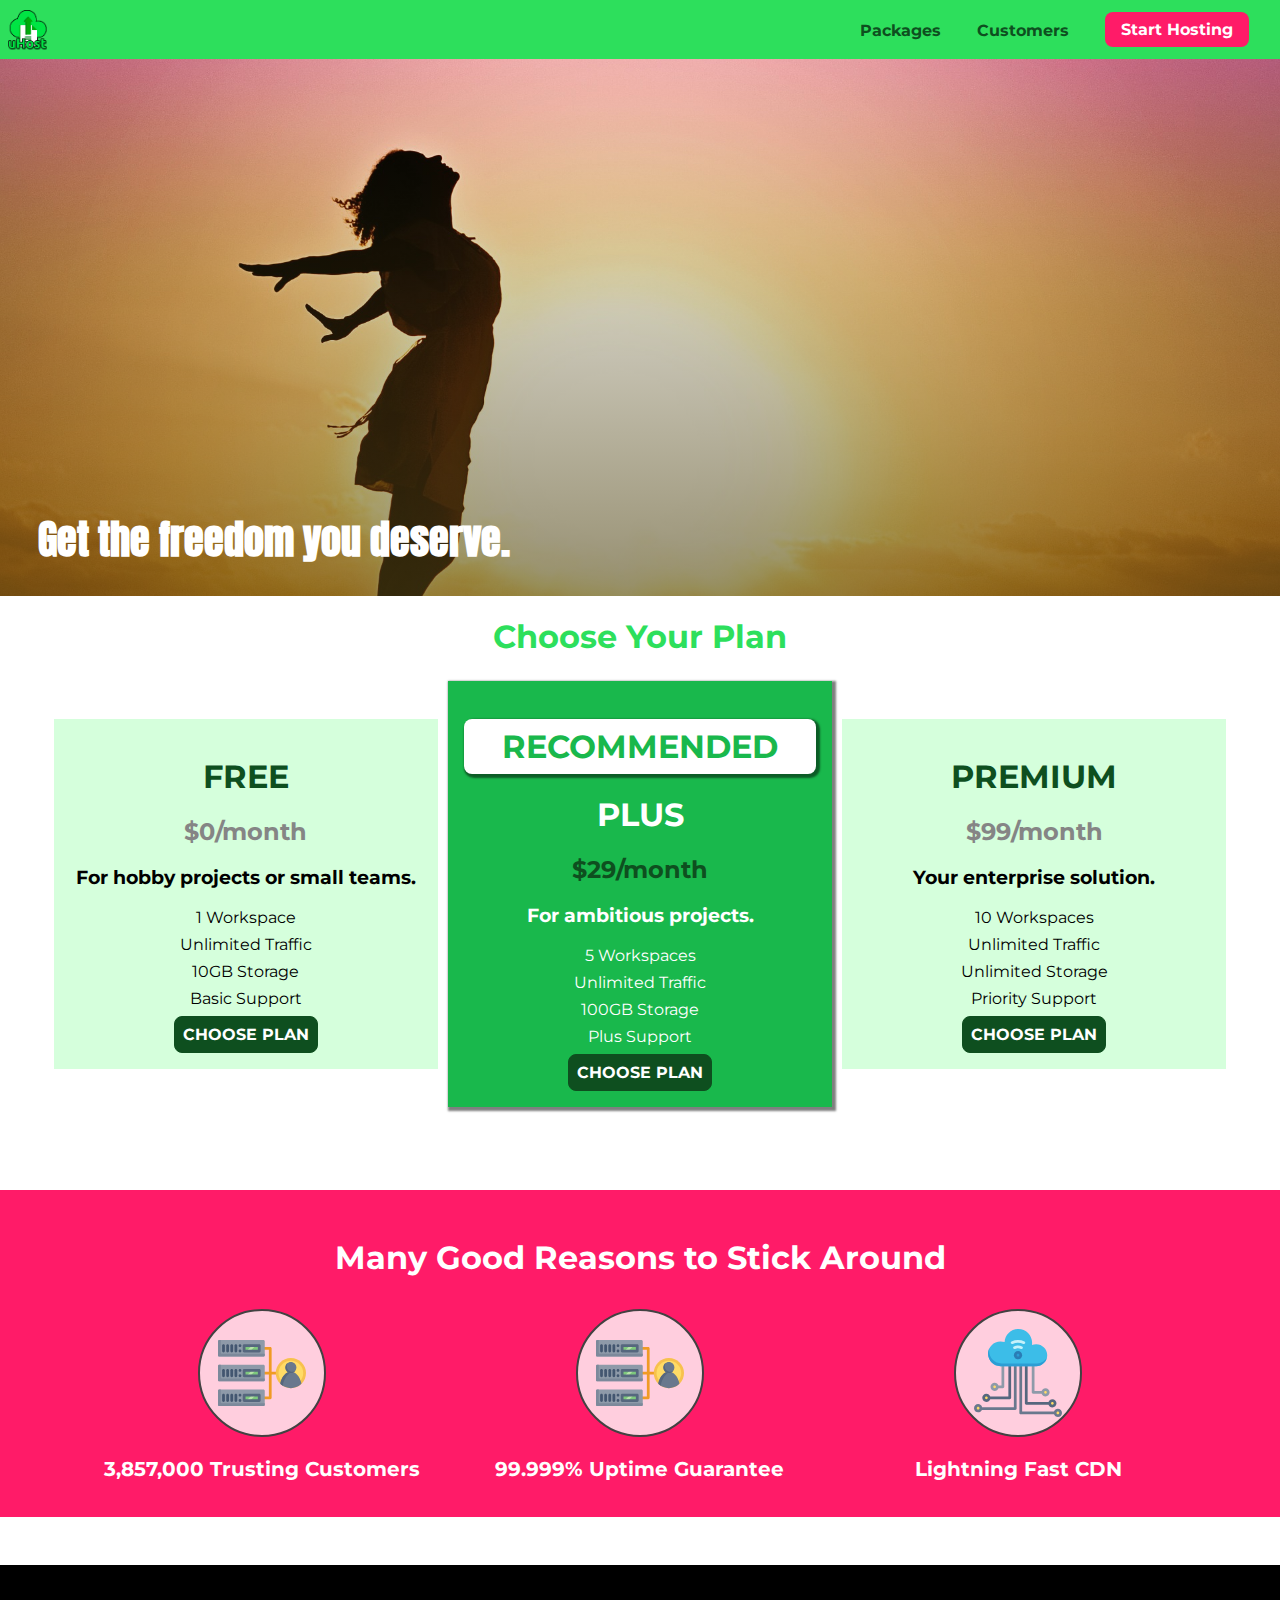
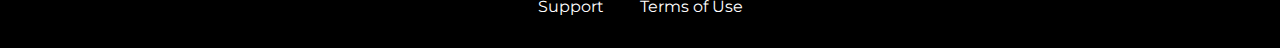
==== index.html @ 3a393950 "uHost reponsive site first commit" ====
<!DOCTYPE html>
<html lang="en">
<head>
    <meta charset="UTF-8">
    <meta http-equiv="X-UA-Compatible" content="ie=edge">
    <!--with out adding this meta tag we are not able to implement mobile design-->
    <!--we can also use maximum-scale=value and minimum-scale=value to restrict the zoom in and zoom out behavior of our device-->
    <meta name="viewport" content="width=device-width, initial-scale=1.0">
    <title>uHost</title>
    <link rel="shortcut icon" href="images/favicon.png">
    <link href="https://fonts.googleapis.com/css?family=Anton" rel="stylesheet">
    <link href="https://fonts.googleapis.com/css?family=Montserrat:400,700" rel="stylesheet">
    <link rel="stylesheet" href="shared.css">
    <link rel="stylesheet" href="main.css">
</head>
<body>
   <div class="backdrop"></div>
   <div class="modal">
      <h1 class="modal__title">Do you want to continue?</h1>
      <div class="modal__actions">
          <a href="start-hosting/index.html" class="modal__action">Yes!</a>
          <button class="modal__action modal__action--negative" type="button">No!</button>
      </div>
  </div> 
    <header class="main-header">
        <div>
            <button class="toggle-button">
               <span class="toggle-button__bar"></span>
               <span class="toggle-button__bar"></span>
               <span class="toggle-button__bar"></span>
            </button>
            <a href="index.html" class="main-header__brand">
                <img src="images/uhost-icon.png" alt="uHost hosting company logo">
            </a>
        </div>
        <nav class="main-nav">
            <ul class="main-nav__items">
               <li class="main-nav__item">
                  <a href="packages/index.html">Packages</a>
               </li>
               <li class="main-nav__item">
                  <a href="customers/index.html">Customers</a>
               </li>
               <li class="main-nav__item main-nav__item--cta">
                  <a href="start-hosting/index.html">Start Hosting</a>
               </li>
            </ul>
        </nav>
    </header>
    <nav class="mobile-nav">
         <ul class="mobile-nav__items">
            <li class="mobile-nav__item">
               <a href="packages/index.html">Packages</a>
            </li>
            <li class="mobile-nav__item">
               <a href="customers/index.html">Customers</a>
            </li>
            <li class="mobile-nav__item mobile-nav__item--cta">
               <a href="start-hosting/index.html">Start Hosting</a>
            </li>
         </ul>
   </nav>
    <main>
        <section id="product-overview">
            <h1>Get the freedom you deserve.</h1>
        </section>
        <section id="plans">
            <h1 class="section-title">Choose Your Plan</h1>
            <div class="plan__list">
                <article class="plan">
                    <h1 class="plan__title">FREE</h1>
                    <h2 class="plan__price">$0/month</h2>
                    <h3>For hobby projects or small teams.</h3>
                    <ul class="plan__features">
                        <li class="plan__feature">1 Workspace</li>
                        <li class="plan__feature">Unlimited Traffic</li>
                        <li class="plan__feature">10GB Storage</li>
                        <li class="plan__feature">Basic Support</li>
                    </ul>
                    <div>
                        <button class="button">CHOOSE PLAN</button>
                    </div>
                </article>
                <article class="plan plan--highlighted">
                    <h1 class="plan__annotation">RECOMMENDED</h1>
                    <h1 class="plan__title">PLUS</h1>
                    <h2 class="plan__price">$29/month</h2>
                    <h3>For ambitious projects.</h3>
                    <ul class="plan__features">
                        <li class="plan__feature">5 Workspaces</li>
                        <li class="plan__feature">Unlimited Traffic</li>
                        <li class="plan__feature">100GB Storage</li>
                        <li class="plan__feature">Plus Support</li>
                    </ul>
                    <div>
                        <button class="button">CHOOSE PLAN</button>
                    </div>
                </article>
                <article class="plan">
                    <h1 class="plan__title">PREMIUM</h1>
                    <h2 class="plan__price">$99/month</h2>
                    <h3>Your enterprise solution.</h3>
                    <ul class="plan__features">
                        <li class="plan__feature">10 Workspaces</li>
                        <li class="plan__feature">Unlimited Traffic</li>
                        <li class="plan__feature">Unlimited Storage</li>
                        <li class="plan__feature">Priority Support</li>
                    </ul>
                    <div>
                        <button class="button">CHOOSE PLAN</button>
                    </div>
                </article>
            </div>
        </section>
        <section id="key-features">
            <h1 class="section-title">Many Good Reasons to Stick Around</h1>
            <ul class="key-feature__list">
                <li class="key-feature">
                    <div class="key-feature__image">
                        <svg viewBox="0 0 512 512">
                            <path style="fill:#F09B24;" d="M344,248h-32V112c0-4.418-3.582-8-8-8h-40c-4.418,0-8,3.582-8,8s3.582,8,8,8h32v128h-32  c-4.418,0-8,3.582-8,8s3.582,8,8,8h32v128h-32c-4.418,0-8,3.582-8,8s3.582,8,8,8h40c4.418,0,8-3.582,8-8V264h32c4.418,0,8-3.582,8-8  S348.418,248,344,248z"/>
                            <path style="fill:#8E9AA9;" d="M264,64H8c-4.418,0-8,3.582-8,8v80c0,4.418,3.582,8,8,8h256c4.418,0,8-3.582,8-8V72  C272,67.582,268.418,64,264,64z"/>
                            <path style="fill:#7C899B;" d="M24,144c-4.418,0-8-3.582-8-8V64H8c-4.418,0-8,3.582-8,8v80c0,4.418,3.582,8,8,8h256  c4.418,0,8-3.582,8-8v-8H24z"/>
                            <rect x="152" y="96" style="fill:#B8E3A8;" width="88" height="32" />
                            <g>
                                <polygon style="fill:#7EC97D;" points="152,96 152,128 166,128 198,96  " />
                                <polygon style="fill:#7EC97D;" points="220,96 188,128 240,128 240,96  " />
                            </g>
                            <path style="fill:#56677E;" d="M240,136h-88c-4.418,0-8-3.582-8-8V96c0-4.418,3.582-8,8-8h88c4.418,0,8,3.582,8,8v32  C248,132.418,244.418,136,240,136z M160,120h72v-16h-72V120z"/>
                            <g>
                                <path style="fill:#435670;" d="M32,136c-4.418,0-8-3.582-8-8V96c0-4.418,3.582-8,8-8s8,3.582,8,8v32C40,132.418,36.418,136,32,136z"/>
                                <path style="fill:#435670;" d="M56,136c-4.418,0-8-3.582-8-8V96c0-4.418,3.582-8,8-8s8,3.582,8,8v32C64,132.418,60.418,136,56,136z"/>
                                <path style="fill:#435670;" d="M80,136c-4.418,0-8-3.582-8-8V96c0-4.418,3.582-8,8-8s8,3.582,8,8v32C88,132.418,84.418,136,80,136z"/>
                                <path style="fill:#435670;" d="M104,136c-4.418,0-8-3.582-8-8V96c0-4.418,3.582-8,8-8s8,3.582,8,8v32   C112,132.418,108.418,136,104,136z"/>
                                <path style="fill:#435670;" d="M128,105c-4.418,0-8-3.582-8-8v-1c0-4.418,3.582-8,8-8s8,3.582,8,8v1   C136,101.418,132.418,105,128,105z"/>
                                <path style="fill:#435670;" d="M128,136c-4.418,0-8-3.582-8-8v-1c0-4.418,3.582-8,8-8s8,3.582,8,8v1   C136,132.418,132.418,136,128,136z"/>
                            </g>
                            <path style="fill:#8E9AA9;" d="M264,208H8c-4.418,0-8,3.582-8,8v80c0,4.418,3.582,8,8,8h256c4.418,0,8-3.582,8-8v-80  C272,211.582,268.418,208,264,208z"/>
                            <path style="fill:#7C899B;" d="M24,288c-4.418,0-8-3.582-8-8v-72H8c-4.418,0-8,3.582-8,8v80c0,4.418,3.582,8,8,8h256  c4.418,0,8-3.582,8-8v-8H24z"/>
                            <rect x="152" y="240" style="fill:#B8E3A8;" width="88" height="32" />
                            <g>
                                <polygon style="fill:#7EC97D;" points="152,240 152,272 166,272 198,240  " />
                                <polygon style="fill:#7EC97D;" points="220,240 188,272 240,272 240,240  " />
                            </g>
                            <path style="fill:#56677E;" d="M240,280h-88c-4.418,0-8-3.582-8-8v-32c0-4.418,3.582-8,8-8h88c4.418,0,8,3.582,8,8v32  C248,276.418,244.418,280,240,280z M160,264h72v-16h-72V264z"/>
                            <g>
                                <path style="fill:#435670;" d="M32,280c-4.418,0-8-3.582-8-8v-32c0-4.418,3.582-8,8-8s8,3.582,8,8v32C40,276.418,36.418,280,32,280z"/>
                                <path style="fill:#435670;" d="M56,280c-4.418,0-8-3.582-8-8v-32c0-4.418,3.582-8,8-8s8,3.582,8,8v32C64,276.418,60.418,280,56,280z"/>
                                <path style="fill:#435670;" d="M80,280c-4.418,0-8-3.582-8-8v-32c0-4.418,3.582-8,8-8s8,3.582,8,8v32C88,276.418,84.418,280,80,280z"/>
                                <path style="fill:#435670;" d="M104,280c-4.418,0-8-3.582-8-8v-32c0-4.418,3.582-8,8-8s8,3.582,8,8v32   C112,276.418,108.418,280,104,280z"/>
                                <path style="fill:#435670;" d="M128,249c-4.418,0-8-3.582-8-8v-1c0-4.418,3.582-8,8-8s8,3.582,8,8v1   C136,245.418,132.418,249,128,249z"/>
                                <path style="fill:#435670;" d="M128,280c-4.418,0-8-3.582-8-8v-1c0-4.418,3.582-8,8-8s8,3.582,8,8v1   C136,276.418,132.418,280,128,280z"/>
                            </g>
                            <path style="fill:#8E9AA9;" d="M264,352H8c-4.418,0-8,3.582-8,8v80c0,4.418,3.582,8,8,8h256c4.418,0,8-3.582,8-8v-80  C272,355.582,268.418,352,264,352z"/>
                            <path style="fill:#7C899B;" d="M24,432c-4.418,0-8-3.582-8-8v-72H8c-4.418,0-8,3.582-8,8v80c0,4.418,3.582,8,8,8h256  c4.418,0,8-3.582,8-8v-8H24z"/>
                            <rect x="152" y="384" style="fill:#B8E3A8;" width="88" height="32" />
                            <g>
                                <polygon style="fill:#7EC97D;" points="152,384 152,416 166,416 198,384  " />
                                <polygon style="fill:#7EC97D;" points="220,384 188,416 240,416 240,384  " />
                            </g>
                            <path style="fill:#56677E;" d="M240,424h-88c-4.418,0-8-3.582-8-8v-32c0-4.418,3.582-8,8-8h88c4.418,0,8,3.582,8,8v32  C248,420.418,244.418,424,240,424z M160,408h72v-16h-72V408z"/>
                            <g>
                                <path style="fill:#435670;" d="M32,424c-4.418,0-8-3.582-8-8v-32c0-4.418,3.582-8,8-8s8,3.582,8,8v32C40,420.418,36.418,424,32,424z"/>
                                <path style="fill:#435670;" d="M56,424c-4.418,0-8-3.582-8-8v-32c0-4.418,3.582-8,8-8s8,3.582,8,8v32C64,420.418,60.418,424,56,424z"/>
                                <path style="fill:#435670;" d="M80,424c-4.418,0-8-3.582-8-8v-32c0-4.418,3.582-8,8-8s8,3.582,8,8v32C88,420.418,84.418,424,80,424z"/>
                                <path style="fill:#435670;" d="M104,424c-4.418,0-8-3.582-8-8v-32c0-4.418,3.582-8,8-8s8,3.582,8,8v32   C112,420.418,108.418,424,104,424z"/>
                                <path style="fill:#435670;" d="M128,393c-4.418,0-8-3.582-8-8v-1c0-4.418,3.582-8,8-8s8,3.582,8,8v1   C136,389.418,132.418,393,128,393z"/>
                                <path style="fill:#435670;" d="M128,424c-4.418,0-8-3.582-8-8v-1c0-4.418,3.582-8,8-8s8,3.582,8,8v1   C136,420.418,132.418,424,128,424z"/>
                            </g>
                            <path style="fill:#F7C14D;" d="M424,168c-48.523,0-88,39.477-88,88s39.477,88,88,88s88-39.477,88-88S472.523,168,424,168z"/>
                            <path style="fill:#FFDB66;" d="M424,184c-39.701,0-72,32.299-72,72s32.299,72,72,72s72-32.299,72-72S463.701,184,424,184z"/>
                            <path style="fill:#69788D;" d="M484.893,314.16C476.393,274.588,451.922,248,424,248s-52.393,26.588-60.893,66.16  c-0.605,2.82,0.354,5.749,2.511,7.664C381.731,336.124,402.465,344,424,344s42.269-7.876,58.381-22.176  C484.539,319.909,485.498,316.98,484.893,314.16z"/>
                            <path style="fill:#56677E;" d="M434.053,249.171C430.768,248.403,427.411,248,424,248c-27.922,0-52.393,26.588-60.893,66.16  c-0.605,2.82,0.354,5.749,2.511,7.664c3.383,3.002,6.979,5.703,10.734,8.125C384.904,286.243,407.373,255.378,434.053,249.171z"/>
                            <path style="fill:#69788D;" d="M424,192c-17.645,0-32,14.355-32,32s14.355,32,32,32s32-14.355,32-32S441.645,192,424,192z"/>
                            <path style="fill:#56677E;" d="M432,248c-17.645,0-32-14.355-32-32c0-6.783,2.128-13.076,5.742-18.258  C397.444,203.53,392,213.138,392,224c0,17.645,14.355,32,32,32c10.862,0,20.471-5.444,26.258-13.742  C445.076,245.872,438.783,248,432,248z"/>
                        </svg>
                    </div>
                    <p class="key-feature__description">3,857,000 Trusting Customers</p>
                </li>
                <li class="key-feature">
                    <div class="key-feature__image">
                        <svg viewBox="0 0 512 512">
                            <path style="fill:#F09B24;" d="M344,248h-32V112c0-4.418-3.582-8-8-8h-40c-4.418,0-8,3.582-8,8s3.582,8,8,8h32v128h-32  c-4.418,0-8,3.582-8,8s3.582,8,8,8h32v128h-32c-4.418,0-8,3.582-8,8s3.582,8,8,8h40c4.418,0,8-3.582,8-8V264h32c4.418,0,8-3.582,8-8  S348.418,248,344,248z"/>
                            <path style="fill:#8E9AA9;" d="M264,64H8c-4.418,0-8,3.582-8,8v80c0,4.418,3.582,8,8,8h256c4.418,0,8-3.582,8-8V72  C272,67.582,268.418,64,264,64z"/>
                            <path style="fill:#7C899B;" d="M24,144c-4.418,0-8-3.582-8-8V64H8c-4.418,0-8,3.582-8,8v80c0,4.418,3.582,8,8,8h256  c4.418,0,8-3.582,8-8v-8H24z"/>
                            <rect x="152" y="96" style="fill:#B8E3A8;" width="88" height="32"/>
                            <g>
                              <polygon style="fill:#7EC97D;" points="152,96 152,128 166,128 198,96"/>
                              <polygon style="fill:#7EC97D;" points="220,96 188,128 240,128 240,96"/>
                            </g>
                            <path style="fill:#56677E;" d="M240,136h-88c-4.418,0-8-3.582-8-8V96c0-4.418,3.582-8,8-8h88c4.418,0,8,3.582,8,8v32  C248,132.418,244.418,136,240,136z M160,120h72v-16h-72V120z"/>
                            <g>
                                <path style="fill:#435670;" d="M32,136c-4.418,0-8-3.582-8-8V96c0-4.418,3.582-8,8-8s8,3.582,8,8v32C40,132.418,36.418,136,32,136z"/>
                                <path style="fill:#435670;" d="M56,136c-4.418,0-8-3.582-8-8V96c0-4.418,3.582-8,8-8s8,3.582,8,8v32C64,132.418,60.418,136,56,136z"/>
                                <path style="fill:#435670;" d="M80,136c-4.418,0-8-3.582-8-8V96c0-4.418,3.582-8,8-8s8,3.582,8,8v32C88,132.418,84.418,136,80,136z"/>
                                <path style="fill:#435670;" d="M104,136c-4.418,0-8-3.582-8-8V96c0-4.418,3.582-8,8-8s8,3.582,8,8v32   C112,132.418,108.418,136,104,136z"/>
                                <path style="fill:#435670;" d="M128,105c-4.418,0-8-3.582-8-8v-1c0-4.418,3.582-8,8-8s8,3.582,8,8v1   C136,101.418,132.418,105,128,105z"/>
                                <path style="fill:#435670;" d="M128,136c-4.418,0-8-3.582-8-8v-1c0-4.418,3.582-8,8-8s8,3.582,8,8v1   C136,132.418,132.418,136,128,136z"/>
                            </g>
                            <path style="fill:#8E9AA9;" d="M264,208H8c-4.418,0-8,3.582-8,8v80c0,4.418,3.582,8,8,8h256c4.418,0,8-3.582,8-8v-80  C272,211.582,268.418,208,264,208z"/>
                            <path style="fill:#7C899B;" d="M24,288c-4.418,0-8-3.582-8-8v-72H8c-4.418,0-8,3.582-8,8v80c0,4.418,3.582,8,8,8h256  c4.418,0,8-3.582,8-8v-8H24z"/>
                            <rect x="152" y="240" style="fill:#B8E3A8;" width="88" height="32" />
                            <g>
                              <polygon style="fill:#7EC97D;" points="152,240 152,272 166,272 198,240"/>
                              <polygon style="fill:#7EC97D;" points="220,240 188,272 240,272 240,240"/>
                            </g>
                            <path style="fill:#56677E;" d="M240,280h-88c-4.418,0-8-3.582-8-8v-32c0-4.418,3.582-8,8-8h88c4.418,0,8,3.582,8,8v32  C248,276.418,244.418,280,240,280z M160,264h72v-16h-72V264z"/>
                            <g>
                                <path style="fill:#435670;" d="M32,280c-4.418,0-8-3.582-8-8v-32c0-4.418,3.582-8,8-8s8,3.582,8,8v32C40,276.418,36.418,280,32,280z"/>
                                <path style="fill:#435670;" d="M56,280c-4.418,0-8-3.582-8-8v-32c0-4.418,3.582-8,8-8s8,3.582,8,8v32C64,276.418,60.418,280,56,280z"/>
                                <path style="fill:#435670;" d="M80,280c-4.418,0-8-3.582-8-8v-32c0-4.418,3.582-8,8-8s8,3.582,8,8v32C88,276.418,84.418,280,80,280z"/>
                                <path style="fill:#435670;" d="M104,280c-4.418,0-8-3.582-8-8v-32c0-4.418,3.582-8,8-8s8,3.582,8,8v32   C112,276.418,108.418,280,104,280z"/>
                                <path style="fill:#435670;" d="M128,249c-4.418,0-8-3.582-8-8v-1c0-4.418,3.582-8,8-8s8,3.582,8,8v1   C136,245.418,132.418,249,128,249z"/>
                                <path style="fill:#435670;" d="M128,280c-4.418,0-8-3.582-8-8v-1c0-4.418,3.582-8,8-8s8,3.582,8,8v1   C136,276.418,132.418,280,128,280z"/>
                            </g>
                                 <path style="fill:#8E9AA9;" d="M264,352H8c-4.418,0-8,3.582-8,8v80c0,4.418,3.582,8,8,8h256c4.418,0,8-3.582,8-8v-80  C272,355.582,268.418,352,264,352z"/>
                                 <path style="fill:#7C899B;" d="M24,432c-4.418,0-8-3.582-8-8v-72H8c-4.418,0-8,3.582-8,8v80c0,4.418,3.582,8,8,8h256  c4.418,0,8-3.582,8-8v-8H24z"/>
                                 <rect x="152" y="384" style="fill:#B8E3A8;" width="88" height="32"/>
                            <g>
                                <polygon style="fill:#7EC97D;" points="152,384 152,416 166,416 198,384  " />
                                <polygon style="fill:#7EC97D;" points="220,384 188,416 240,416 240,384  " />
                            </g>
                            <path style="fill:#56677E;" d="M240,424h-88c-4.418,0-8-3.582-8-8v-32c0-4.418,3.582-8,8-8h88c4.418,0,8,3.582,8,8v32  C248,420.418,244.418,424,240,424z M160,408h72v-16h-72V408z"/>
                            <g>
                                <path style="fill:#435670;" d="M32,424c-4.418,0-8-3.582-8-8v-32c0-4.418,3.582-8,8-8s8,3.582,8,8v32C40,420.418,36.418,424,32,424z"/>
                                <path style="fill:#435670;" d="M56,424c-4.418,0-8-3.582-8-8v-32c0-4.418,3.582-8,8-8s8,3.582,8,8v32C64,420.418,60.418,424,56,424z"/>
                                <path style="fill:#435670;" d="M80,424c-4.418,0-8-3.582-8-8v-32c0-4.418,3.582-8,8-8s8,3.582,8,8v32C88,420.418,84.418,424,80,424z"/>
                                <path style="fill:#435670;" d="M104,424c-4.418,0-8-3.582-8-8v-32c0-4.418,3.582-8,8-8s8,3.582,8,8v32   C112,420.418,108.418,424,104,424z"/>
                                <path style="fill:#435670;" d="M128,393c-4.418,0-8-3.582-8-8v-1c0-4.418,3.582-8,8-8s8,3.582,8,8v1   C136,389.418,132.418,393,128,393z"/>
                                <path style="fill:#435670;" d="M128,424c-4.418,0-8-3.582-8-8v-1c0-4.418,3.582-8,8-8s8,3.582,8,8v1   C136,420.418,132.418,424,128,424z"/>
                            </g>
                                 <path style="fill:#F7C14D;" d="M424,168c-48.523,0-88,39.477-88,88s39.477,88,88,88s88-39.477,88-88S472.523,168,424,168z" />
                                 <path style="fill:#FFDB66;" d="M424,184c-39.701,0-72,32.299-72,72s32.299,72,72,72s72-32.299,72-72S463.701,184,424,184z" />
                                 <path style="fill:#69788D;" d="M484.893,314.16C476.393,274.588,451.922,248,424,248s-52.393,26.588-60.893,66.16  c-0.605,2.82,0.354,5.749,2.511,7.664C381.731,336.124,402.465,344,424,344s42.269-7.876,58.381-22.176  C484.539,319.909,485.498,316.98,484.893,314.16z"/>
                                 <path style="fill:#56677E;" d="M434.053,249.171C430.768,248.403,427.411,248,424,248c-27.922,0-52.393,26.588-60.893,66.16  c-0.605,2.82,0.354,5.749,2.511,7.664c3.383,3.002,6.979,5.703,10.734,8.125C384.904,286.243,407.373,255.378,434.053,249.171z"/>
                                 <path style="fill:#69788D;" d="M424,192c-17.645,0-32,14.355-32,32s14.355,32,32,32s32-14.355,32-32S441.645,192,424,192z" />
                                 <path style="fill:#56677E;" d="M432,248c-17.645,0-32-14.355-32-32c0-6.783,2.128-13.076,5.742-18.258  C397.444,203.53,392,213.138,392,224c0,17.645,14.355,32,32,32c10.862,0,20.471-5.444,26.258-13.742  C445.076,245.872,438.783,248,432,248z"/>
                        </svg> 
                    </div>
                    <p class="key-feature__description">99.999% Uptime Guarantee</p>
                </li>
                <li class="key-feature">
                    <div class="key-feature__image">
                        <svg viewBox="0 0 512 512">
                            <path style="fill:#8E9AA9;" d="M168,200c-4.418,0-8,3.582-8,8v120h-17.376c-3.302-9.311-12.194-16-22.624-16  c-13.234,0-24,10.767-24,24s10.766,24,24,24c10.429,0,19.321-6.689,22.624-16H168c4.418,0,8-3.582,8-8V208  C176,203.582,172.418,200,168,200z"/>
                            <path style="fill:#FFDB66;" d="M120,328c-4.411,0-8,3.589-8,8s3.589,8,8,8s8-3.589,8-8S124.411,328,120,328z" />
                            <path style="fill:#56677E;" d="M208,200c-4.418,0-8,3.582-8,8v184H94.624C91.322,382.689,82.43,376,72,376  c-13.234,0-24,10.767-24,24s10.766,24,24,24c10.429,0,19.321-6.689,22.624-16H208c4.418,0,8-3.582,8-8V208  C216,203.582,212.418,200,208,200z"/>
                            <path style="fill:#FFDB66;" d="M72,392c-4.411,0-8,3.589-8,8s3.589,8,8,8s8-3.589,8-8S76.411,392,72,392z" />
                            <path style="fill:#69788D;" d="M240,208c-4.418,0-8,3.582-8,8v239H47.24c-2.671-10.34-12.078-18-23.24-18c-13.234,0-24,10.767-24,24  s10.766,24,24,24c9.666,0,18.009-5.747,21.809-14H240c4.418,0,8-3.582,8-8V216C248,211.582,244.418,208,240,208z"/>
                            <path style="fill:#FFDB66;" d="M24,453c-4.411,0-8,3.589-8,8s3.589,8,8,8s8-3.589,8-8S28.411,453,24,453z" />
                            <path style="fill:#69788D;" d="M488,464c-10.429,0-19.321,6.689-22.624,16H280V208c0-4.418-3.582-8-8-8s-8,3.582-8,8v280  c0,4.418,3.582,8,8,8h193.376c3.302,9.311,12.194,16,22.624,16c13.234,0,24-10.767,24-24S501.234,464,488,464z"/>
                            <path style="fill:#FFDB66;" d="M488,480c-4.411,0-8,3.589-8,8s3.589,8,8,8s8-3.589,8-8S492.411,480,488,480z" />
                            <path style="fill:#56677E;" d="M456,408c-10.429,0-19.321,6.689-22.624,16H312V208c0-4.418-3.582-8-8-8s-8,3.582-8,8v224  c0,4.418,3.582,8,8,8h129.376c3.302,9.311,12.194,16,22.624,16c13.234,0,24-10.767,24-24S469.234,408,456,408z"/>
                            <path style="fill:#FFDB66;" d="M456,424c-4.411,0-8,3.589-8,8s3.589,8,8,8s8-3.589,8-8S460.411,424,456,424z" />
                            <path style="fill:#8E9AA9;" d="M416,344c-10.429,0-19.321,6.689-22.624,16H352V208c0-4.418-3.582-8-8-8s-8,3.582-8,8v160  c0,4.418,3.582,8,8,8h49.376c3.302,9.311,12.194,16,22.624,16c13.234,0,24-10.767,24-24S429.234,344,416,344z"/>
                            <path style="fill:#FFDB66;" d="M416,360c-4.411,0-8,3.589-8,8s3.589,8,8,8s8-3.589,8-8S420.411,360,416,360z" />
                            <path style="fill:#3CBDE8;" d="M362,88c-8.741,0-17.231,1.751-25.06,5.085C337.646,88.797,338,84.43,338,80  c0-44.112-35.888-80-80-80c-42.823,0-77.895,33.816-79.909,76.149C170.393,73.415,162.244,72,154,72c-39.701,0-72,32.299-72,72  s32.299,72,72,72h208c35.29,0,64-28.71,64-64S397.29,88,362,88z"/>
                            <path style="fill:#2C9DD4;" d="M368,200H160c-39.701,0-72-32.299-72-72c0-5.863,0.721-11.559,2.05-17.019  C84.918,120.88,82,132.102,82,144c0,39.701,32.299,72,72,72h208c30.389,0,55.88-21.296,62.379-49.743  C413.565,186.327,392.352,200,368,200z"/>
                            <path style="fill:#2A7DB5;" d="M256,128c-13.234,0-24,10.767-24,24s10.766,24,24,24c13.233,0,24-10.767,24-24S269.233,128,256,128z"/>
                            <path style="fill:#2C9DD4;" d="M256,144c-4.411,0-8,3.589-8,8s3.589,8,8,8c4.411,0,8-3.589,8-8S260.411,144,256,144z" />
                            <g>
                              <path style="fill:#C5F1FA;" d="M221.755,87.695c-2.994,0-5.864-1.688-7.233-4.572c-1.894-3.991-0.194-8.763,3.798-10.657   C230.157,66.849,242.834,64,256,64c13.166,0,25.844,2.849,37.68,8.466c3.992,1.895,5.692,6.666,3.798,10.657   s-6.666,5.692-10.657,3.798C277.144,82.328,266.774,80,256,80c-10.774,0-21.144,2.328-30.821,6.921   C224.072,87.446,222.904,87.695,221.755,87.695z"/>
                              <path style="fill:#C5F1FA;" d="M276.545,116.618c-1.148,0-2.316-0.249-3.424-0.774C267.745,113.293,261.985,112,256,112   c-5.985,0-11.745,1.293-17.121,3.844c-3.991,1.895-8.763,0.192-10.657-3.798c-1.894-3.992-0.193-8.764,3.798-10.657   C239.557,97.813,247.625,96,256,96c8.376,0,16.444,1.813,23.98,5.389c3.991,1.894,5.692,6.665,3.798,10.657   C282.41,114.93,279.539,116.618,276.545,116.618z"/>
                            </g>
                        </svg>
                    </div>
                    <p class="key-feature__description">Lightning Fast CDN</p>
                </li>
            </ul>
        </section>
    </main>
    <footer class="main-footer">
        <nav>
            <ul class="main-footer__links">
                <li class="main-footer__link">
                    <a href="#">Support</a>
                </li>
                <li class="main-footer__link">
                    <a href="#">Terms of Use</a>
                </li>
            </ul>
        </nav>
    </footer>
    <script src="shared.js"></script>
</body>
</html>
---- shared.css ----
* {
    box-sizing: border-box;
    /* border: 2px solid black; */
}

body {
   font-family: 'Montserrat', sans-serif;
   margin: 0;
   padding: 0;
   overflow-x: hidden;
}
main {
   min-height: calc(100vh - 3.5rem - 8rem);
   margin-top: 3.5rem;
}
.backdrop {
   position: fixed;
   display: none;
   top: 0;
   left: 0;
   z-index: 100;
   width: 100%;
   height: 100%;
   background: rgba(0, 0, 0, 0.2);
}
.main-header {
    position: fixed;
    top: 0;
    left: 0;
    width: 100%;
    background: #2ddf5c;
    z-index: 2;
    padding: 0.3rem;
}

.main-header > div {
    display: inline-block;
    vertical-align: middle;
}
.toggle-button {
   width: 3rem;
   background: transparent;
   border: none;
   cursor: pointer;
   padding-top: 0;
   padding-bottom: 0;
   display: inline-block;
   vertical-align: middle;
 }

 .toggle-button:focus {
   outline: none;
 }
 
 .toggle-button__bar {
   width: 100%;
   height: 0.2rem;
   background: black;
   display: block;
   margin: 0.6rem 0;
 }
 
.main-header__brand {
    color: #0e4f1f;
    text-decoration: none;
    font-weight: bold;
    display: inline-block;
    height: 2.5rem;
    vertical-align: middle; 
}
.main-header__brand img { 
    height: 100%;
}

.main-nav {
   display: none;
}

.main-nav__items {
    margin: 0;
    padding: 0;
    list-style: none;
}

.main-nav__item {
    display: inline-block;
    margin: 0 1rem;
}

.main-nav__item a,
.mobile-nav__item a {
    text-decoration: none;
    color: #0e4f1f;
    font-weight: bold;
    padding: 0.1rem 0;
}

.main-nav__item a:hover,
.main-nav__item a:active {
    color: white;
    border-bottom: 5px solid white;
}

.main-nav__item--cta a,
.mobile-nav__item--cta a {
    color: white;
    background: #ff1b68;
    padding: 0.5rem 1rem;
    border-radius: 8px;
}

.main-nav__item--cta a:hover,
.main-nav__item--cta a:active,
.mobile-nav__item--cta a:hover,
.mobile-nav__item--cta a:active {
    color: #ff1b68;
    background: white;
    border: none;
}

@media (min-width: 40rem) {
   .main-header {
      padding: 0.6rem 0.5rem;
   }
   .main-nav {
      display: inline-block;
      text-align: right;
      width: calc(100% - 50px);
      vertical-align: middle;
   }
   .toggle-button {
      display: none;
   }
}

.main-footer {
    background: black;
    padding: 2rem;
    margin-top: 3rem;
}

.main-footer__links {
    list-style: none;
    margin: 0;
    padding: 0;
    text-align: center;
}

.main-footer__link {
    margin: 1rem 0;
}

.main-footer__link a {
    color: white;
    text-decoration: none;
}

.main-footer__link a:hover,
.main-footer__link a:active {
    color: #ccc;
}

@media(min-width: 40rem) {
   .main-footer__link {
      display: inline-block;
      margin: 0 1rem;
   }
}

.mobile-nav {
   display: none;
   position: fixed;
   z-index: 101;
   top: 0;
   left: 0;
   background: white;
   width: 80%;
   height: 100vh;
 }
 
 .mobile-nav__items {
   width: 90%;
   height: 100%;
   list-style: none;
   margin: 10% auto;
   padding: 0;
   text-align: center;
 }
 
 .mobile-nav__item {
   margin: 1rem 0;
 }
 
 .mobile-nav__item a {
   font-size: 1.5rem;
 }

.button {
   background: #0e4f1f;
   color: white;
   font: inherit;
   border: 1.5px solid #0e4f1f;
   padding: 0.5rem;
   border-radius: 8px;
   font-weight: bold;
   cursor: pointer;
}

.button:hover,
.button:active {  
   background: white;
   color: #0e4f1f;
}

.button:focus {
    outline: none;
}

.open {
   display: block !important;
}
---- main.css ----
#product-overview {
    background: linear-gradient(to top, rgba(80, 68, 18, 0.6), transparent), url("images/freedom.jpg") center/cover no-repeat border-box scroll, #ff1b68;
    /* 
    background-position: center;
    background-size: cover;
    background-repeat: no-repeat;
    background-origin: border-box;
    background-clip: border-box;
    background-attachment: fixed; */
    /* background-image: radial-gradient(circle at 100%, #333, #333 50%, #eee 75%, #333 75%); */
    width: 100vw;
    height: 50vh;
    padding: 0.6rem;  
    position: relative;
}

#product-overview h1 {
    color: white;
    font-family: 'Anton', sans-serif;
    position: absolute;
    bottom: 5%;
    left: 3%;
    margin: 0;
    font-size: 1.6rem;
}
@media (min-width: 40rem) and (min-height: 40rem) {
   #product-overview{
      height: 60vh;
      background-position: 50% 20%;
   }
   #product-overview h1 {
      font-size: 2.5rem;
   }
}

.section-title {    
   color: #2ddf5c;
   text-align: center;
}

.plan {
    background: #d5ffdc;
    text-align: center;
    padding: 1rem;
    margin: 0.5rem 0;
    /* display: inline-block; */
    width: 100%;
    /* vertical-align: middle; */
}

.plan--highlighted {
    background: #19b84c;
    color: white;
}

.plan__annotation {
    background: white;
    color: #19b84c;
    padding: 0.5rem;
    box-shadow: 2px 2px 2px 2px rgba(0, 0, 0, 0.5);
    border-radius: 8px;
}

.plan__title {
    color: #0e4f1f;
}

.plan__price {
    color: #858585;
}

.plan--highlighted .plan__title {
    color: white;
}

.plan--highlighted .plan__price {
    color: #0e4f1f;
}

.plan__features {
    list-style: none;
    margin: 0;
    padding: 0;
}

.plan__feature {
    margin: 0.5rem 0;
}
@media (min-width: 40rem) {
   .plan__list {
      width: 100%;
      text-align: center;
   }
   .plan {
      display: inline-block;
      width: 30%;
      max-width: 25rem;
      margin: 0.2rem;
      vertical-align: middle;
   }
   .plan--highlighted {
      box-shadow: 2px 2px 2px 2px rgba(0, 0, 0, 0.5);
      min-width: 13.75rem;
   }
}

#key-features {
    background: #ff1b68;
    margin-top: 5rem;
    padding: 1rem;
}
#key-features .section-title {
    color: white;
    margin: 2rem;
}

.key-feature__list {
    list-style: none;
    margin: 0;
    padding: 0;
    text-align: center;
}

.key-feature__image {
    background: #ffcede;
    width: 128px;
    height: 128px;
    border: 2px solid #424242;
    border-radius: 50%;
    margin: auto;
    padding: 1.125rem;
}

.key-feature__description {
    text-align: center;
    font-weight: bold;
    color: white;
    font-size: 20px;
}

@media (min-width: 40rem) {
   .key-feature {
      display: inline-block;
      width: 30%;
      max-width: 25rem;
      vertical-align: top;
   }
}
.modal {
   position: fixed;
   display: none;
   z-index: 200;
   top: 20%;
   left: 30%;
   width: 40%;
   background: white;
   padding: 1rem;
   border: 1px solid #ccc;
   box-shadow: 1px 1px 1px rgba(0, 0, 0, 0.5);
 }
 
 .modal__title {
   text-align: center;
   margin: 0 0 1rem 0;
 }
 
 .modal__actions {
   text-align: center;
 }
 
 .modal__action {
   border: 1px solid #0e4f1f;
   background: #0e4f1f;
   text-decoration: none;
   color: white;
   font: inherit;
   padding: 0.5rem 1rem;
   cursor: pointer;
 }
 
 .modal__action:hover,
 .modal__action:active {
   background: #2ddf5c;
   border-color: #2ddf5c;
 }
 
 .modal__action--negative {
   background: red;
   border-color: red;
 }
 
 .modal__action--negative:hover,
 .modal__action--negative:active {
   background: #ff5454;
   border-color: #ff5454;
 }
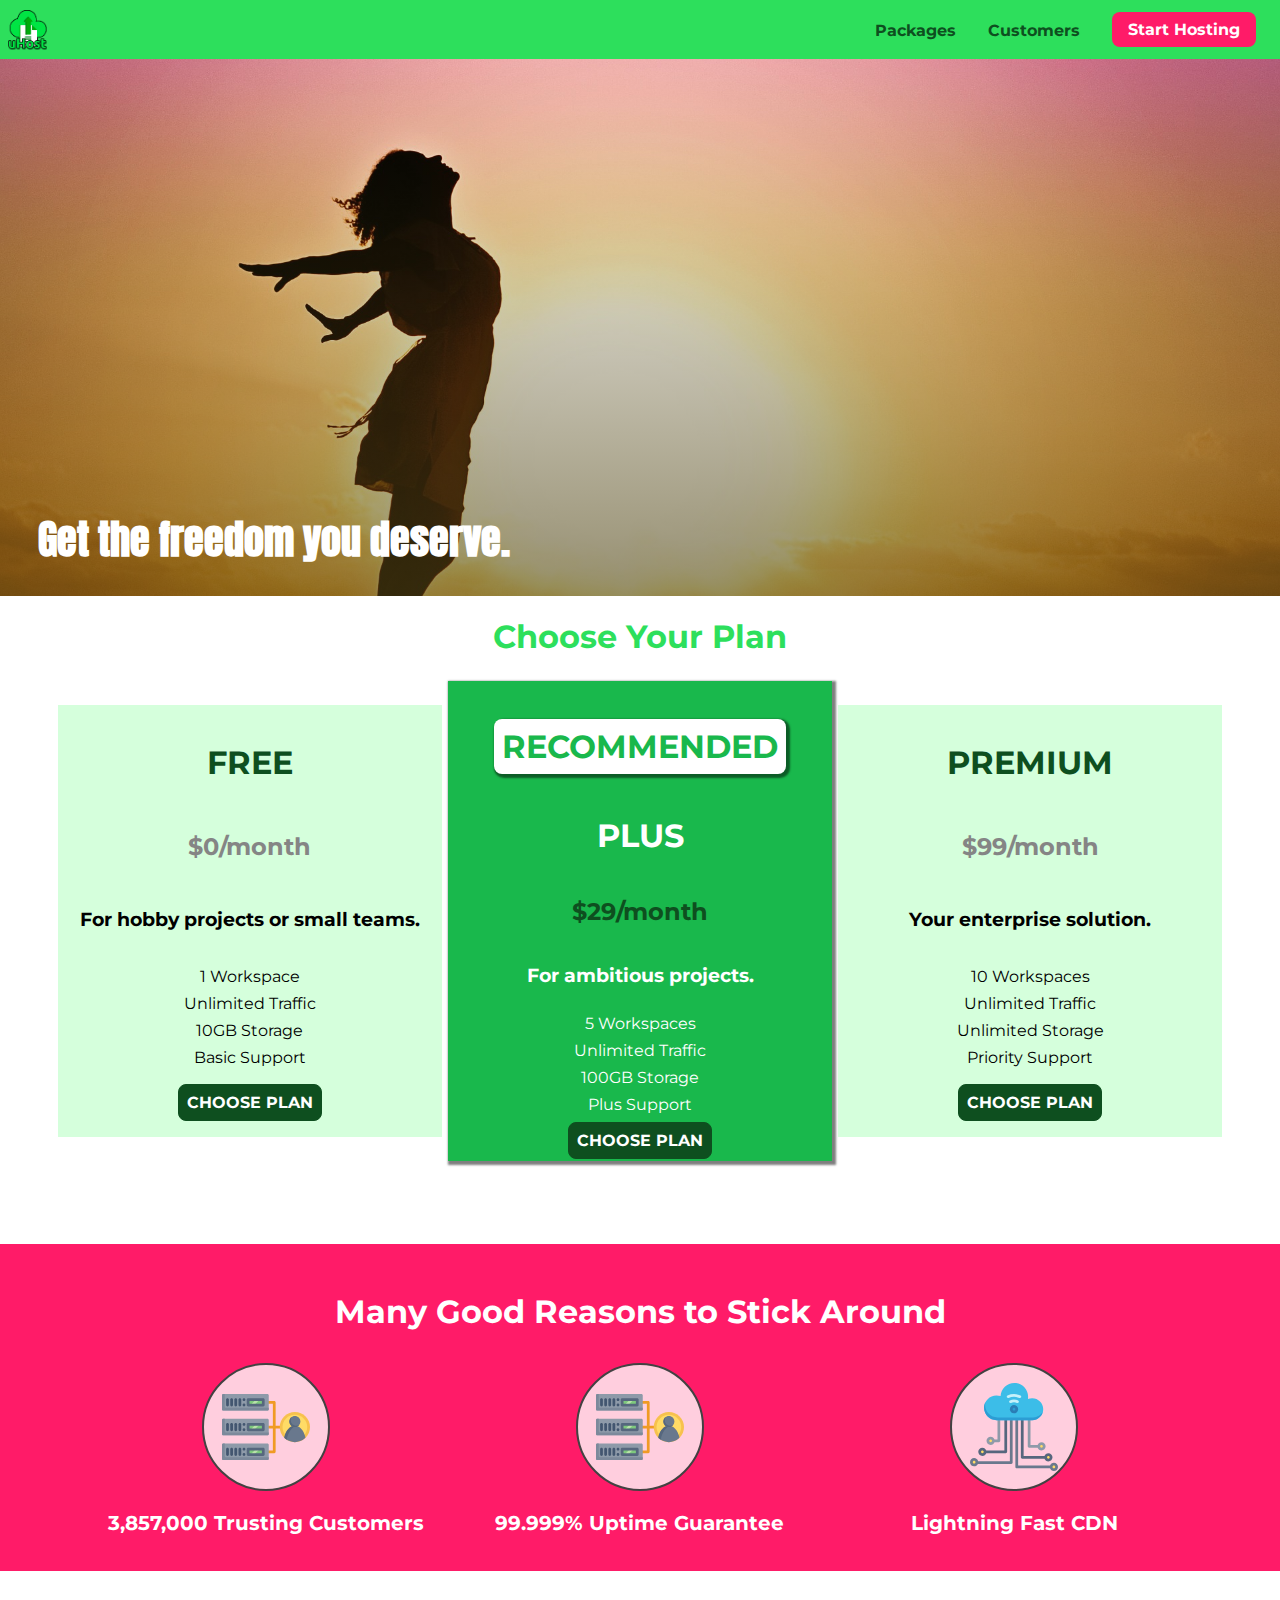
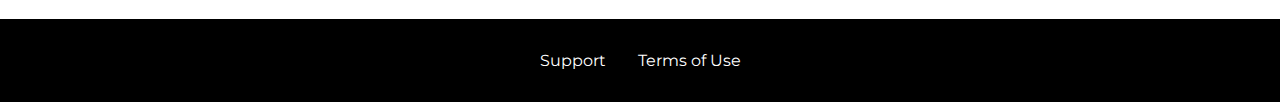
==== commit ddad6ac2: "modified responsive site" ====
--- a/index.html
+++ b/index.html
@@ -1,39 +1,37 @@
 <!DOCTYPE html>
 <html lang="en">
-<head>
-    <meta charset="UTF-8">
-    <meta http-equiv="X-UA-Compatible" content="ie=edge">
-    <!--with out adding this meta tag we are not able to implement mobile design-->
-    <!--we can also use maximum-scale=value and minimum-scale=value to restrict the zoom in and zoom out behavior of our device-->
-    <meta name="viewport" content="width=device-width, initial-scale=1.0">
-    <title>uHost</title>
-    <link rel="shortcut icon" href="images/favicon.png">
-    <link href="https://fonts.googleapis.com/css?family=Anton" rel="stylesheet">
-    <link href="https://fonts.googleapis.com/css?family=Montserrat:400,700" rel="stylesheet">
-    <link rel="stylesheet" href="shared.css">
-    <link rel="stylesheet" href="main.css">
-</head>
-<body>
-   <div class="backdrop"></div>
-   <div class="modal">
-      <h1 class="modal__title">Do you want to continue?</h1>
-      <div class="modal__actions">
-          <a href="start-hosting/index.html" class="modal__action">Yes!</a>
-          <button class="modal__action modal__action--negative" type="button">No!</button>
-      </div>
-  </div> 
-    <header class="main-header">
-        <div>
+   <head>
+      <meta charset="UTF-8">
+      <meta http-equiv="X-UA-Compatible" content="ie=edge">
+      <!--with out adding this meta tag we are not able to implement mobile design-->
+      <!--we can also use maximum-scale=value and minimum-scale=value to restrict the zoom in and zoom out behavior of our device-->
+      <meta name="viewport" content="width=device-width, initial-scale=1.0">
+      <title>uHost</title>
+      <link rel="shortcut icon" href="images/favicon.png">
+      <link rel="stylesheet" href="shared.css">
+      <link rel="stylesheet" href="main.css">
+   </head>
+   <body>
+      <div class="backdrop"></div>
+      <div class="modal">
+         <h1 class="modal__title">Do you want to continue?</h1>
+         <div class="modal__actions">
+            <a href="start-hosting/index.html" class="modal__action">Yes!</a>
+            <button class="modal__action modal__action--negative" type="button">No!</button>
+         </div>
+      </div> 
+      <header class="main-header">
+         <div>
             <button class="toggle-button">
                <span class="toggle-button__bar"></span>
                <span class="toggle-button__bar"></span>
                <span class="toggle-button__bar"></span>
             </button>
             <a href="index.html" class="main-header__brand">
-                <img src="images/uhost-icon.png" alt="uHost hosting company logo">
+                  <img src="images/uhost-icon.png" alt="uHost hosting company logo">
             </a>
-        </div>
-        <nav class="main-nav">
+         </div>
+         <nav class="main-nav">
             <ul class="main-nav__items">
                <li class="main-nav__item">
                   <a href="packages/index.html">Packages</a>
@@ -45,9 +43,9 @@
                   <a href="start-hosting/index.html">Start Hosting</a>
                </li>
             </ul>
-        </nav>
-    </header>
-    <nav class="mobile-nav">
+         </nav>
+      </header>
+      <nav class="mobile-nav">
          <ul class="mobile-nav__items">
             <li class="mobile-nav__item">
                <a href="packages/index.html">Packages</a>
@@ -59,228 +57,228 @@
                <a href="start-hosting/index.html">Start Hosting</a>
             </li>
          </ul>
-   </nav>
-    <main>
-        <section id="product-overview">
+      </nav>
+      <main>
+         <section id="product-overview">
             <h1>Get the freedom you deserve.</h1>
-        </section>
-        <section id="plans">
+         </section>
+         <section id="plans">
             <h1 class="section-title">Choose Your Plan</h1>
             <div class="plan__list">
-                <article class="plan">
-                    <h1 class="plan__title">FREE</h1>
-                    <h2 class="plan__price">$0/month</h2>
-                    <h3>For hobby projects or small teams.</h3>
-                    <ul class="plan__features">
-                        <li class="plan__feature">1 Workspace</li>
-                        <li class="plan__feature">Unlimited Traffic</li>
-                        <li class="plan__feature">10GB Storage</li>
-                        <li class="plan__feature">Basic Support</li>
-                    </ul>
-                    <div>
-                        <button class="button">CHOOSE PLAN</button>
-                    </div>
-                </article>
-                <article class="plan plan--highlighted">
-                    <h1 class="plan__annotation">RECOMMENDED</h1>
-                    <h1 class="plan__title">PLUS</h1>
-                    <h2 class="plan__price">$29/month</h2>
-                    <h3>For ambitious projects.</h3>
-                    <ul class="plan__features">
-                        <li class="plan__feature">5 Workspaces</li>
-                        <li class="plan__feature">Unlimited Traffic</li>
-                        <li class="plan__feature">100GB Storage</li>
-                        <li class="plan__feature">Plus Support</li>
-                    </ul>
-                    <div>
-                        <button class="button">CHOOSE PLAN</button>
-                    </div>
-                </article>
-                <article class="plan">
-                    <h1 class="plan__title">PREMIUM</h1>
-                    <h2 class="plan__price">$99/month</h2>
-                    <h3>Your enterprise solution.</h3>
-                    <ul class="plan__features">
-                        <li class="plan__feature">10 Workspaces</li>
-                        <li class="plan__feature">Unlimited Traffic</li>
-                        <li class="plan__feature">Unlimited Storage</li>
-                        <li class="plan__feature">Priority Support</li>
-                    </ul>
-                    <div>
-                        <button class="button">CHOOSE PLAN</button>
-                    </div>
-                </article>
+               <article class="plan">
+                  <h1 class="plan__title">FREE</h1>
+                  <h2 class="plan__price">$0/month</h2>
+                  <h3>For hobby projects or small teams.</h3>
+                  <ul class="plan__features">
+                     <li class="plan__feature">1 Workspace</li>
+                     <li class="plan__feature">Unlimited Traffic</li>
+                     <li class="plan__feature">10GB Storage</li>
+                     <li class="plan__feature">Basic Support</li>
+                  </ul>
+                  <div>
+                     <button class="button">CHOOSE PLAN</button>
+                  </div>
+               </article>
+               <article class="plan plan--highlighted">
+                  <h1 class="plan__annotation">RECOMMENDED</h1>
+                  <h1 class="plan__title">PLUS</h1>
+                  <h2 class="plan__price">$29/month</h2>
+                  <h3>For ambitious projects.</h3>
+                  <ul class="plan__features">
+                     <li class="plan__feature">5 Workspaces</li>
+                     <li class="plan__feature">Unlimited Traffic</li>
+                     <li class="plan__feature">100GB Storage</li>
+                     <li class="plan__feature">Plus Support</li>
+                  </ul>
+                  <div>
+                     <button class="button">CHOOSE PLAN</button>
+                  </div>
+               </article>
+               <article class="plan">
+                  <h1 class="plan__title">PREMIUM</h1>
+                  <h2 class="plan__price">$99/month</h2>
+                  <h3>Your enterprise solution.</h3>
+                  <ul class="plan__features">
+                     <li class="plan__feature">10 Workspaces</li>
+                     <li class="plan__feature">Unlimited Traffic</li>
+                     <li class="plan__feature">Unlimited Storage</li>
+                     <li class="plan__feature">Priority Support</li>
+                  </ul>
+                  <div>
+                     <button class="button">CHOOSE PLAN</button>
+                  </div>
+               </article>
             </div>
-        </section>
-        <section id="key-features">
+         </section>
+         <section id="key-features">
             <h1 class="section-title">Many Good Reasons to Stick Around</h1>
             <ul class="key-feature__list">
-                <li class="key-feature">
-                    <div class="key-feature__image">
-                        <svg viewBox="0 0 512 512">
-                            <path style="fill:#F09B24;" d="M344,248h-32V112c0-4.418-3.582-8-8-8h-40c-4.418,0-8,3.582-8,8s3.582,8,8,8h32v128h-32  c-4.418,0-8,3.582-8,8s3.582,8,8,8h32v128h-32c-4.418,0-8,3.582-8,8s3.582,8,8,8h40c4.418,0,8-3.582,8-8V264h32c4.418,0,8-3.582,8-8  S348.418,248,344,248z"/>
-                            <path style="fill:#8E9AA9;" d="M264,64H8c-4.418,0-8,3.582-8,8v80c0,4.418,3.582,8,8,8h256c4.418,0,8-3.582,8-8V72  C272,67.582,268.418,64,264,64z"/>
-                            <path style="fill:#7C899B;" d="M24,144c-4.418,0-8-3.582-8-8V64H8c-4.418,0-8,3.582-8,8v80c0,4.418,3.582,8,8,8h256  c4.418,0,8-3.582,8-8v-8H24z"/>
-                            <rect x="152" y="96" style="fill:#B8E3A8;" width="88" height="32" />
-                            <g>
-                                <polygon style="fill:#7EC97D;" points="152,96 152,128 166,128 198,96  " />
-                                <polygon style="fill:#7EC97D;" points="220,96 188,128 240,128 240,96  " />
-                            </g>
-                            <path style="fill:#56677E;" d="M240,136h-88c-4.418,0-8-3.582-8-8V96c0-4.418,3.582-8,8-8h88c4.418,0,8,3.582,8,8v32  C248,132.418,244.418,136,240,136z M160,120h72v-16h-72V120z"/>
-                            <g>
-                                <path style="fill:#435670;" d="M32,136c-4.418,0-8-3.582-8-8V96c0-4.418,3.582-8,8-8s8,3.582,8,8v32C40,132.418,36.418,136,32,136z"/>
-                                <path style="fill:#435670;" d="M56,136c-4.418,0-8-3.582-8-8V96c0-4.418,3.582-8,8-8s8,3.582,8,8v32C64,132.418,60.418,136,56,136z"/>
-                                <path style="fill:#435670;" d="M80,136c-4.418,0-8-3.582-8-8V96c0-4.418,3.582-8,8-8s8,3.582,8,8v32C88,132.418,84.418,136,80,136z"/>
-                                <path style="fill:#435670;" d="M104,136c-4.418,0-8-3.582-8-8V96c0-4.418,3.582-8,8-8s8,3.582,8,8v32   C112,132.418,108.418,136,104,136z"/>
-                                <path style="fill:#435670;" d="M128,105c-4.418,0-8-3.582-8-8v-1c0-4.418,3.582-8,8-8s8,3.582,8,8v1   C136,101.418,132.418,105,128,105z"/>
-                                <path style="fill:#435670;" d="M128,136c-4.418,0-8-3.582-8-8v-1c0-4.418,3.582-8,8-8s8,3.582,8,8v1   C136,132.418,132.418,136,128,136z"/>
-                            </g>
-                            <path style="fill:#8E9AA9;" d="M264,208H8c-4.418,0-8,3.582-8,8v80c0,4.418,3.582,8,8,8h256c4.418,0,8-3.582,8-8v-80  C272,211.582,268.418,208,264,208z"/>
-                            <path style="fill:#7C899B;" d="M24,288c-4.418,0-8-3.582-8-8v-72H8c-4.418,0-8,3.582-8,8v80c0,4.418,3.582,8,8,8h256  c4.418,0,8-3.582,8-8v-8H24z"/>
-                            <rect x="152" y="240" style="fill:#B8E3A8;" width="88" height="32" />
-                            <g>
-                                <polygon style="fill:#7EC97D;" points="152,240 152,272 166,272 198,240  " />
-                                <polygon style="fill:#7EC97D;" points="220,240 188,272 240,272 240,240  " />
-                            </g>
-                            <path style="fill:#56677E;" d="M240,280h-88c-4.418,0-8-3.582-8-8v-32c0-4.418,3.582-8,8-8h88c4.418,0,8,3.582,8,8v32  C248,276.418,244.418,280,240,280z M160,264h72v-16h-72V264z"/>
-                            <g>
-                                <path style="fill:#435670;" d="M32,280c-4.418,0-8-3.582-8-8v-32c0-4.418,3.582-8,8-8s8,3.582,8,8v32C40,276.418,36.418,280,32,280z"/>
-                                <path style="fill:#435670;" d="M56,280c-4.418,0-8-3.582-8-8v-32c0-4.418,3.582-8,8-8s8,3.582,8,8v32C64,276.418,60.418,280,56,280z"/>
-                                <path style="fill:#435670;" d="M80,280c-4.418,0-8-3.582-8-8v-32c0-4.418,3.582-8,8-8s8,3.582,8,8v32C88,276.418,84.418,280,80,280z"/>
-                                <path style="fill:#435670;" d="M104,280c-4.418,0-8-3.582-8-8v-32c0-4.418,3.582-8,8-8s8,3.582,8,8v32   C112,276.418,108.418,280,104,280z"/>
-                                <path style="fill:#435670;" d="M128,249c-4.418,0-8-3.582-8-8v-1c0-4.418,3.582-8,8-8s8,3.582,8,8v1   C136,245.418,132.418,249,128,249z"/>
-                                <path style="fill:#435670;" d="M128,280c-4.418,0-8-3.582-8-8v-1c0-4.418,3.582-8,8-8s8,3.582,8,8v1   C136,276.418,132.418,280,128,280z"/>
-                            </g>
-                            <path style="fill:#8E9AA9;" d="M264,352H8c-4.418,0-8,3.582-8,8v80c0,4.418,3.582,8,8,8h256c4.418,0,8-3.582,8-8v-80  C272,355.582,268.418,352,264,352z"/>
-                            <path style="fill:#7C899B;" d="M24,432c-4.418,0-8-3.582-8-8v-72H8c-4.418,0-8,3.582-8,8v80c0,4.418,3.582,8,8,8h256  c4.418,0,8-3.582,8-8v-8H24z"/>
-                            <rect x="152" y="384" style="fill:#B8E3A8;" width="88" height="32" />
-                            <g>
-                                <polygon style="fill:#7EC97D;" points="152,384 152,416 166,416 198,384  " />
-                                <polygon style="fill:#7EC97D;" points="220,384 188,416 240,416 240,384  " />
-                            </g>
-                            <path style="fill:#56677E;" d="M240,424h-88c-4.418,0-8-3.582-8-8v-32c0-4.418,3.582-8,8-8h88c4.418,0,8,3.582,8,8v32  C248,420.418,244.418,424,240,424z M160,408h72v-16h-72V408z"/>
-                            <g>
-                                <path style="fill:#435670;" d="M32,424c-4.418,0-8-3.582-8-8v-32c0-4.418,3.582-8,8-8s8,3.582,8,8v32C40,420.418,36.418,424,32,424z"/>
-                                <path style="fill:#435670;" d="M56,424c-4.418,0-8-3.582-8-8v-32c0-4.418,3.582-8,8-8s8,3.582,8,8v32C64,420.418,60.418,424,56,424z"/>
-                                <path style="fill:#435670;" d="M80,424c-4.418,0-8-3.582-8-8v-32c0-4.418,3.582-8,8-8s8,3.582,8,8v32C88,420.418,84.418,424,80,424z"/>
-                                <path style="fill:#435670;" d="M104,424c-4.418,0-8-3.582-8-8v-32c0-4.418,3.582-8,8-8s8,3.582,8,8v32   C112,420.418,108.418,424,104,424z"/>
-                                <path style="fill:#435670;" d="M128,393c-4.418,0-8-3.582-8-8v-1c0-4.418,3.582-8,8-8s8,3.582,8,8v1   C136,389.418,132.418,393,128,393z"/>
-                                <path style="fill:#435670;" d="M128,424c-4.418,0-8-3.582-8-8v-1c0-4.418,3.582-8,8-8s8,3.582,8,8v1   C136,420.418,132.418,424,128,424z"/>
-                            </g>
-                            <path style="fill:#F7C14D;" d="M424,168c-48.523,0-88,39.477-88,88s39.477,88,88,88s88-39.477,88-88S472.523,168,424,168z"/>
-                            <path style="fill:#FFDB66;" d="M424,184c-39.701,0-72,32.299-72,72s32.299,72,72,72s72-32.299,72-72S463.701,184,424,184z"/>
-                            <path style="fill:#69788D;" d="M484.893,314.16C476.393,274.588,451.922,248,424,248s-52.393,26.588-60.893,66.16  c-0.605,2.82,0.354,5.749,2.511,7.664C381.731,336.124,402.465,344,424,344s42.269-7.876,58.381-22.176  C484.539,319.909,485.498,316.98,484.893,314.16z"/>
-                            <path style="fill:#56677E;" d="M434.053,249.171C430.768,248.403,427.411,248,424,248c-27.922,0-52.393,26.588-60.893,66.16  c-0.605,2.82,0.354,5.749,2.511,7.664c3.383,3.002,6.979,5.703,10.734,8.125C384.904,286.243,407.373,255.378,434.053,249.171z"/>
-                            <path style="fill:#69788D;" d="M424,192c-17.645,0-32,14.355-32,32s14.355,32,32,32s32-14.355,32-32S441.645,192,424,192z"/>
-                            <path style="fill:#56677E;" d="M432,248c-17.645,0-32-14.355-32-32c0-6.783,2.128-13.076,5.742-18.258  C397.444,203.53,392,213.138,392,224c0,17.645,14.355,32,32,32c10.862,0,20.471-5.444,26.258-13.742  C445.076,245.872,438.783,248,432,248z"/>
-                        </svg>
-                    </div>
-                    <p class="key-feature__description">3,857,000 Trusting Customers</p>
-                </li>
-                <li class="key-feature">
-                    <div class="key-feature__image">
-                        <svg viewBox="0 0 512 512">
-                            <path style="fill:#F09B24;" d="M344,248h-32V112c0-4.418-3.582-8-8-8h-40c-4.418,0-8,3.582-8,8s3.582,8,8,8h32v128h-32  c-4.418,0-8,3.582-8,8s3.582,8,8,8h32v128h-32c-4.418,0-8,3.582-8,8s3.582,8,8,8h40c4.418,0,8-3.582,8-8V264h32c4.418,0,8-3.582,8-8  S348.418,248,344,248z"/>
-                            <path style="fill:#8E9AA9;" d="M264,64H8c-4.418,0-8,3.582-8,8v80c0,4.418,3.582,8,8,8h256c4.418,0,8-3.582,8-8V72  C272,67.582,268.418,64,264,64z"/>
-                            <path style="fill:#7C899B;" d="M24,144c-4.418,0-8-3.582-8-8V64H8c-4.418,0-8,3.582-8,8v80c0,4.418,3.582,8,8,8h256  c4.418,0,8-3.582,8-8v-8H24z"/>
-                            <rect x="152" y="96" style="fill:#B8E3A8;" width="88" height="32"/>
-                            <g>
-                              <polygon style="fill:#7EC97D;" points="152,96 152,128 166,128 198,96"/>
-                              <polygon style="fill:#7EC97D;" points="220,96 188,128 240,128 240,96"/>
-                            </g>
-                            <path style="fill:#56677E;" d="M240,136h-88c-4.418,0-8-3.582-8-8V96c0-4.418,3.582-8,8-8h88c4.418,0,8,3.582,8,8v32  C248,132.418,244.418,136,240,136z M160,120h72v-16h-72V120z"/>
-                            <g>
-                                <path style="fill:#435670;" d="M32,136c-4.418,0-8-3.582-8-8V96c0-4.418,3.582-8,8-8s8,3.582,8,8v32C40,132.418,36.418,136,32,136z"/>
-                                <path style="fill:#435670;" d="M56,136c-4.418,0-8-3.582-8-8V96c0-4.418,3.582-8,8-8s8,3.582,8,8v32C64,132.418,60.418,136,56,136z"/>
-                                <path style="fill:#435670;" d="M80,136c-4.418,0-8-3.582-8-8V96c0-4.418,3.582-8,8-8s8,3.582,8,8v32C88,132.418,84.418,136,80,136z"/>
-                                <path style="fill:#435670;" d="M104,136c-4.418,0-8-3.582-8-8V96c0-4.418,3.582-8,8-8s8,3.582,8,8v32   C112,132.418,108.418,136,104,136z"/>
-                                <path style="fill:#435670;" d="M128,105c-4.418,0-8-3.582-8-8v-1c0-4.418,3.582-8,8-8s8,3.582,8,8v1   C136,101.418,132.418,105,128,105z"/>
-                                <path style="fill:#435670;" d="M128,136c-4.418,0-8-3.582-8-8v-1c0-4.418,3.582-8,8-8s8,3.582,8,8v1   C136,132.418,132.418,136,128,136z"/>
-                            </g>
-                            <path style="fill:#8E9AA9;" d="M264,208H8c-4.418,0-8,3.582-8,8v80c0,4.418,3.582,8,8,8h256c4.418,0,8-3.582,8-8v-80  C272,211.582,268.418,208,264,208z"/>
-                            <path style="fill:#7C899B;" d="M24,288c-4.418,0-8-3.582-8-8v-72H8c-4.418,0-8,3.582-8,8v80c0,4.418,3.582,8,8,8h256  c4.418,0,8-3.582,8-8v-8H24z"/>
-                            <rect x="152" y="240" style="fill:#B8E3A8;" width="88" height="32" />
-                            <g>
-                              <polygon style="fill:#7EC97D;" points="152,240 152,272 166,272 198,240"/>
-                              <polygon style="fill:#7EC97D;" points="220,240 188,272 240,272 240,240"/>
-                            </g>
-                            <path style="fill:#56677E;" d="M240,280h-88c-4.418,0-8-3.582-8-8v-32c0-4.418,3.582-8,8-8h88c4.418,0,8,3.582,8,8v32  C248,276.418,244.418,280,240,280z M160,264h72v-16h-72V264z"/>
-                            <g>
-                                <path style="fill:#435670;" d="M32,280c-4.418,0-8-3.582-8-8v-32c0-4.418,3.582-8,8-8s8,3.582,8,8v32C40,276.418,36.418,280,32,280z"/>
-                                <path style="fill:#435670;" d="M56,280c-4.418,0-8-3.582-8-8v-32c0-4.418,3.582-8,8-8s8,3.582,8,8v32C64,276.418,60.418,280,56,280z"/>
-                                <path style="fill:#435670;" d="M80,280c-4.418,0-8-3.582-8-8v-32c0-4.418,3.582-8,8-8s8,3.582,8,8v32C88,276.418,84.418,280,80,280z"/>
-                                <path style="fill:#435670;" d="M104,280c-4.418,0-8-3.582-8-8v-32c0-4.418,3.582-8,8-8s8,3.582,8,8v32   C112,276.418,108.418,280,104,280z"/>
-                                <path style="fill:#435670;" d="M128,249c-4.418,0-8-3.582-8-8v-1c0-4.418,3.582-8,8-8s8,3.582,8,8v1   C136,245.418,132.418,249,128,249z"/>
-                                <path style="fill:#435670;" d="M128,280c-4.418,0-8-3.582-8-8v-1c0-4.418,3.582-8,8-8s8,3.582,8,8v1   C136,276.418,132.418,280,128,280z"/>
-                            </g>
-                                 <path style="fill:#8E9AA9;" d="M264,352H8c-4.418,0-8,3.582-8,8v80c0,4.418,3.582,8,8,8h256c4.418,0,8-3.582,8-8v-80  C272,355.582,268.418,352,264,352z"/>
-                                 <path style="fill:#7C899B;" d="M24,432c-4.418,0-8-3.582-8-8v-72H8c-4.418,0-8,3.582-8,8v80c0,4.418,3.582,8,8,8h256  c4.418,0,8-3.582,8-8v-8H24z"/>
-                                 <rect x="152" y="384" style="fill:#B8E3A8;" width="88" height="32"/>
-                            <g>
-                                <polygon style="fill:#7EC97D;" points="152,384 152,416 166,416 198,384  " />
-                                <polygon style="fill:#7EC97D;" points="220,384 188,416 240,416 240,384  " />
-                            </g>
-                            <path style="fill:#56677E;" d="M240,424h-88c-4.418,0-8-3.582-8-8v-32c0-4.418,3.582-8,8-8h88c4.418,0,8,3.582,8,8v32  C248,420.418,244.418,424,240,424z M160,408h72v-16h-72V408z"/>
-                            <g>
-                                <path style="fill:#435670;" d="M32,424c-4.418,0-8-3.582-8-8v-32c0-4.418,3.582-8,8-8s8,3.582,8,8v32C40,420.418,36.418,424,32,424z"/>
-                                <path style="fill:#435670;" d="M56,424c-4.418,0-8-3.582-8-8v-32c0-4.418,3.582-8,8-8s8,3.582,8,8v32C64,420.418,60.418,424,56,424z"/>
-                                <path style="fill:#435670;" d="M80,424c-4.418,0-8-3.582-8-8v-32c0-4.418,3.582-8,8-8s8,3.582,8,8v32C88,420.418,84.418,424,80,424z"/>
-                                <path style="fill:#435670;" d="M104,424c-4.418,0-8-3.582-8-8v-32c0-4.418,3.582-8,8-8s8,3.582,8,8v32   C112,420.418,108.418,424,104,424z"/>
-                                <path style="fill:#435670;" d="M128,393c-4.418,0-8-3.582-8-8v-1c0-4.418,3.582-8,8-8s8,3.582,8,8v1   C136,389.418,132.418,393,128,393z"/>
-                                <path style="fill:#435670;" d="M128,424c-4.418,0-8-3.582-8-8v-1c0-4.418,3.582-8,8-8s8,3.582,8,8v1   C136,420.418,132.418,424,128,424z"/>
-                            </g>
-                                 <path style="fill:#F7C14D;" d="M424,168c-48.523,0-88,39.477-88,88s39.477,88,88,88s88-39.477,88-88S472.523,168,424,168z" />
-                                 <path style="fill:#FFDB66;" d="M424,184c-39.701,0-72,32.299-72,72s32.299,72,72,72s72-32.299,72-72S463.701,184,424,184z" />
-                                 <path style="fill:#69788D;" d="M484.893,314.16C476.393,274.588,451.922,248,424,248s-52.393,26.588-60.893,66.16  c-0.605,2.82,0.354,5.749,2.511,7.664C381.731,336.124,402.465,344,424,344s42.269-7.876,58.381-22.176  C484.539,319.909,485.498,316.98,484.893,314.16z"/>
-                                 <path style="fill:#56677E;" d="M434.053,249.171C430.768,248.403,427.411,248,424,248c-27.922,0-52.393,26.588-60.893,66.16  c-0.605,2.82,0.354,5.749,2.511,7.664c3.383,3.002,6.979,5.703,10.734,8.125C384.904,286.243,407.373,255.378,434.053,249.171z"/>
-                                 <path style="fill:#69788D;" d="M424,192c-17.645,0-32,14.355-32,32s14.355,32,32,32s32-14.355,32-32S441.645,192,424,192z" />
-                                 <path style="fill:#56677E;" d="M432,248c-17.645,0-32-14.355-32-32c0-6.783,2.128-13.076,5.742-18.258  C397.444,203.53,392,213.138,392,224c0,17.645,14.355,32,32,32c10.862,0,20.471-5.444,26.258-13.742  C445.076,245.872,438.783,248,432,248z"/>
-                        </svg> 
-                    </div>
-                    <p class="key-feature__description">99.999% Uptime Guarantee</p>
-                </li>
-                <li class="key-feature">
-                    <div class="key-feature__image">
-                        <svg viewBox="0 0 512 512">
-                            <path style="fill:#8E9AA9;" d="M168,200c-4.418,0-8,3.582-8,8v120h-17.376c-3.302-9.311-12.194-16-22.624-16  c-13.234,0-24,10.767-24,24s10.766,24,24,24c10.429,0,19.321-6.689,22.624-16H168c4.418,0,8-3.582,8-8V208  C176,203.582,172.418,200,168,200z"/>
-                            <path style="fill:#FFDB66;" d="M120,328c-4.411,0-8,3.589-8,8s3.589,8,8,8s8-3.589,8-8S124.411,328,120,328z" />
-                            <path style="fill:#56677E;" d="M208,200c-4.418,0-8,3.582-8,8v184H94.624C91.322,382.689,82.43,376,72,376  c-13.234,0-24,10.767-24,24s10.766,24,24,24c10.429,0,19.321-6.689,22.624-16H208c4.418,0,8-3.582,8-8V208  C216,203.582,212.418,200,208,200z"/>
-                            <path style="fill:#FFDB66;" d="M72,392c-4.411,0-8,3.589-8,8s3.589,8,8,8s8-3.589,8-8S76.411,392,72,392z" />
-                            <path style="fill:#69788D;" d="M240,208c-4.418,0-8,3.582-8,8v239H47.24c-2.671-10.34-12.078-18-23.24-18c-13.234,0-24,10.767-24,24  s10.766,24,24,24c9.666,0,18.009-5.747,21.809-14H240c4.418,0,8-3.582,8-8V216C248,211.582,244.418,208,240,208z"/>
-                            <path style="fill:#FFDB66;" d="M24,453c-4.411,0-8,3.589-8,8s3.589,8,8,8s8-3.589,8-8S28.411,453,24,453z" />
-                            <path style="fill:#69788D;" d="M488,464c-10.429,0-19.321,6.689-22.624,16H280V208c0-4.418-3.582-8-8-8s-8,3.582-8,8v280  c0,4.418,3.582,8,8,8h193.376c3.302,9.311,12.194,16,22.624,16c13.234,0,24-10.767,24-24S501.234,464,488,464z"/>
-                            <path style="fill:#FFDB66;" d="M488,480c-4.411,0-8,3.589-8,8s3.589,8,8,8s8-3.589,8-8S492.411,480,488,480z" />
-                            <path style="fill:#56677E;" d="M456,408c-10.429,0-19.321,6.689-22.624,16H312V208c0-4.418-3.582-8-8-8s-8,3.582-8,8v224  c0,4.418,3.582,8,8,8h129.376c3.302,9.311,12.194,16,22.624,16c13.234,0,24-10.767,24-24S469.234,408,456,408z"/>
-                            <path style="fill:#FFDB66;" d="M456,424c-4.411,0-8,3.589-8,8s3.589,8,8,8s8-3.589,8-8S460.411,424,456,424z" />
-                            <path style="fill:#8E9AA9;" d="M416,344c-10.429,0-19.321,6.689-22.624,16H352V208c0-4.418-3.582-8-8-8s-8,3.582-8,8v160  c0,4.418,3.582,8,8,8h49.376c3.302,9.311,12.194,16,22.624,16c13.234,0,24-10.767,24-24S429.234,344,416,344z"/>
-                            <path style="fill:#FFDB66;" d="M416,360c-4.411,0-8,3.589-8,8s3.589,8,8,8s8-3.589,8-8S420.411,360,416,360z" />
-                            <path style="fill:#3CBDE8;" d="M362,88c-8.741,0-17.231,1.751-25.06,5.085C337.646,88.797,338,84.43,338,80  c0-44.112-35.888-80-80-80c-42.823,0-77.895,33.816-79.909,76.149C170.393,73.415,162.244,72,154,72c-39.701,0-72,32.299-72,72  s32.299,72,72,72h208c35.29,0,64-28.71,64-64S397.29,88,362,88z"/>
-                            <path style="fill:#2C9DD4;" d="M368,200H160c-39.701,0-72-32.299-72-72c0-5.863,0.721-11.559,2.05-17.019  C84.918,120.88,82,132.102,82,144c0,39.701,32.299,72,72,72h208c30.389,0,55.88-21.296,62.379-49.743  C413.565,186.327,392.352,200,368,200z"/>
-                            <path style="fill:#2A7DB5;" d="M256,128c-13.234,0-24,10.767-24,24s10.766,24,24,24c13.233,0,24-10.767,24-24S269.233,128,256,128z"/>
-                            <path style="fill:#2C9DD4;" d="M256,144c-4.411,0-8,3.589-8,8s3.589,8,8,8c4.411,0,8-3.589,8-8S260.411,144,256,144z" />
-                            <g>
-                              <path style="fill:#C5F1FA;" d="M221.755,87.695c-2.994,0-5.864-1.688-7.233-4.572c-1.894-3.991-0.194-8.763,3.798-10.657   C230.157,66.849,242.834,64,256,64c13.166,0,25.844,2.849,37.68,8.466c3.992,1.895,5.692,6.666,3.798,10.657   s-6.666,5.692-10.657,3.798C277.144,82.328,266.774,80,256,80c-10.774,0-21.144,2.328-30.821,6.921   C224.072,87.446,222.904,87.695,221.755,87.695z"/>
-                              <path style="fill:#C5F1FA;" d="M276.545,116.618c-1.148,0-2.316-0.249-3.424-0.774C267.745,113.293,261.985,112,256,112   c-5.985,0-11.745,1.293-17.121,3.844c-3.991,1.895-8.763,0.192-10.657-3.798c-1.894-3.992-0.193-8.764,3.798-10.657   C239.557,97.813,247.625,96,256,96c8.376,0,16.444,1.813,23.98,5.389c3.991,1.894,5.692,6.665,3.798,10.657   C282.41,114.93,279.539,116.618,276.545,116.618z"/>
-                            </g>
-                        </svg>
-                    </div>
-                    <p class="key-feature__description">Lightning Fast CDN</p>
-                </li>
+               <li class="key-feature">
+                  <div class="key-feature__image">
+                     <svg viewBox="0 0 512 512">
+                           <path style="fill:#F09B24;" d="M344,248h-32V112c0-4.418-3.582-8-8-8h-40c-4.418,0-8,3.582-8,8s3.582,8,8,8h32v128h-32  c-4.418,0-8,3.582-8,8s3.582,8,8,8h32v128h-32c-4.418,0-8,3.582-8,8s3.582,8,8,8h40c4.418,0,8-3.582,8-8V264h32c4.418,0,8-3.582,8-8  S348.418,248,344,248z"/>
+                           <path style="fill:#8E9AA9;" d="M264,64H8c-4.418,0-8,3.582-8,8v80c0,4.418,3.582,8,8,8h256c4.418,0,8-3.582,8-8V72  C272,67.582,268.418,64,264,64z"/>
+                           <path style="fill:#7C899B;" d="M24,144c-4.418,0-8-3.582-8-8V64H8c-4.418,0-8,3.582-8,8v80c0,4.418,3.582,8,8,8h256  c4.418,0,8-3.582,8-8v-8H24z"/>
+                           <rect x="152" y="96" style="fill:#B8E3A8;" width="88" height="32" />
+                           <g>
+                              <polygon style="fill:#7EC97D;" points="152,96 152,128 166,128 198,96  " />
+                              <polygon style="fill:#7EC97D;" points="220,96 188,128 240,128 240,96  " />
+                           </g>
+                           <path style="fill:#56677E;" d="M240,136h-88c-4.418,0-8-3.582-8-8V96c0-4.418,3.582-8,8-8h88c4.418,0,8,3.582,8,8v32  C248,132.418,244.418,136,240,136z M160,120h72v-16h-72V120z"/>
+                           <g>
+                              <path style="fill:#435670;" d="M32,136c-4.418,0-8-3.582-8-8V96c0-4.418,3.582-8,8-8s8,3.582,8,8v32C40,132.418,36.418,136,32,136z"/>
+                              <path style="fill:#435670;" d="M56,136c-4.418,0-8-3.582-8-8V96c0-4.418,3.582-8,8-8s8,3.582,8,8v32C64,132.418,60.418,136,56,136z"/>
+                              <path style="fill:#435670;" d="M80,136c-4.418,0-8-3.582-8-8V96c0-4.418,3.582-8,8-8s8,3.582,8,8v32C88,132.418,84.418,136,80,136z"/>
+                              <path style="fill:#435670;" d="M104,136c-4.418,0-8-3.582-8-8V96c0-4.418,3.582-8,8-8s8,3.582,8,8v32   C112,132.418,108.418,136,104,136z"/>
+                              <path style="fill:#435670;" d="M128,105c-4.418,0-8-3.582-8-8v-1c0-4.418,3.582-8,8-8s8,3.582,8,8v1   C136,101.418,132.418,105,128,105z"/>
+                              <path style="fill:#435670;" d="M128,136c-4.418,0-8-3.582-8-8v-1c0-4.418,3.582-8,8-8s8,3.582,8,8v1   C136,132.418,132.418,136,128,136z"/>
+                           </g>
+                           <path style="fill:#8E9AA9;" d="M264,208H8c-4.418,0-8,3.582-8,8v80c0,4.418,3.582,8,8,8h256c4.418,0,8-3.582,8-8v-80  C272,211.582,268.418,208,264,208z"/>
+                           <path style="fill:#7C899B;" d="M24,288c-4.418,0-8-3.582-8-8v-72H8c-4.418,0-8,3.582-8,8v80c0,4.418,3.582,8,8,8h256  c4.418,0,8-3.582,8-8v-8H24z"/>
+                           <rect x="152" y="240" style="fill:#B8E3A8;" width="88" height="32" />
+                           <g>
+                              <polygon style="fill:#7EC97D;" points="152,240 152,272 166,272 198,240  " />
+                              <polygon style="fill:#7EC97D;" points="220,240 188,272 240,272 240,240  " />
+                           </g>
+                           <path style="fill:#56677E;" d="M240,280h-88c-4.418,0-8-3.582-8-8v-32c0-4.418,3.582-8,8-8h88c4.418,0,8,3.582,8,8v32  C248,276.418,244.418,280,240,280z M160,264h72v-16h-72V264z"/>
+                           <g>
+                              <path style="fill:#435670;" d="M32,280c-4.418,0-8-3.582-8-8v-32c0-4.418,3.582-8,8-8s8,3.582,8,8v32C40,276.418,36.418,280,32,280z"/>
+                              <path style="fill:#435670;" d="M56,280c-4.418,0-8-3.582-8-8v-32c0-4.418,3.582-8,8-8s8,3.582,8,8v32C64,276.418,60.418,280,56,280z"/>
+                              <path style="fill:#435670;" d="M80,280c-4.418,0-8-3.582-8-8v-32c0-4.418,3.582-8,8-8s8,3.582,8,8v32C88,276.418,84.418,280,80,280z"/>
+                              <path style="fill:#435670;" d="M104,280c-4.418,0-8-3.582-8-8v-32c0-4.418,3.582-8,8-8s8,3.582,8,8v32   C112,276.418,108.418,280,104,280z"/>
+                              <path style="fill:#435670;" d="M128,249c-4.418,0-8-3.582-8-8v-1c0-4.418,3.582-8,8-8s8,3.582,8,8v1   C136,245.418,132.418,249,128,249z"/>
+                              <path style="fill:#435670;" d="M128,280c-4.418,0-8-3.582-8-8v-1c0-4.418,3.582-8,8-8s8,3.582,8,8v1   C136,276.418,132.418,280,128,280z"/>
+                           </g>
+                           <path style="fill:#8E9AA9;" d="M264,352H8c-4.418,0-8,3.582-8,8v80c0,4.418,3.582,8,8,8h256c4.418,0,8-3.582,8-8v-80  C272,355.582,268.418,352,264,352z"/>
+                           <path style="fill:#7C899B;" d="M24,432c-4.418,0-8-3.582-8-8v-72H8c-4.418,0-8,3.582-8,8v80c0,4.418,3.582,8,8,8h256  c4.418,0,8-3.582,8-8v-8H24z"/>
+                           <rect x="152" y="384" style="fill:#B8E3A8;" width="88" height="32" />
+                           <g>
+                              <polygon style="fill:#7EC97D;" points="152,384 152,416 166,416 198,384  " />
+                              <polygon style="fill:#7EC97D;" points="220,384 188,416 240,416 240,384  " />
+                           </g>
+                           <path style="fill:#56677E;" d="M240,424h-88c-4.418,0-8-3.582-8-8v-32c0-4.418,3.582-8,8-8h88c4.418,0,8,3.582,8,8v32  C248,420.418,244.418,424,240,424z M160,408h72v-16h-72V408z"/>
+                           <g>
+                              <path style="fill:#435670;" d="M32,424c-4.418,0-8-3.582-8-8v-32c0-4.418,3.582-8,8-8s8,3.582,8,8v32C40,420.418,36.418,424,32,424z"/>
+                              <path style="fill:#435670;" d="M56,424c-4.418,0-8-3.582-8-8v-32c0-4.418,3.582-8,8-8s8,3.582,8,8v32C64,420.418,60.418,424,56,424z"/>
+                              <path style="fill:#435670;" d="M80,424c-4.418,0-8-3.582-8-8v-32c0-4.418,3.582-8,8-8s8,3.582,8,8v32C88,420.418,84.418,424,80,424z"/>
+                              <path style="fill:#435670;" d="M104,424c-4.418,0-8-3.582-8-8v-32c0-4.418,3.582-8,8-8s8,3.582,8,8v32   C112,420.418,108.418,424,104,424z"/>
+                              <path style="fill:#435670;" d="M128,393c-4.418,0-8-3.582-8-8v-1c0-4.418,3.582-8,8-8s8,3.582,8,8v1   C136,389.418,132.418,393,128,393z"/>
+                              <path style="fill:#435670;" d="M128,424c-4.418,0-8-3.582-8-8v-1c0-4.418,3.582-8,8-8s8,3.582,8,8v1   C136,420.418,132.418,424,128,424z"/>
+                           </g>
+                           <path style="fill:#F7C14D;" d="M424,168c-48.523,0-88,39.477-88,88s39.477,88,88,88s88-39.477,88-88S472.523,168,424,168z"/>
+                           <path style="fill:#FFDB66;" d="M424,184c-39.701,0-72,32.299-72,72s32.299,72,72,72s72-32.299,72-72S463.701,184,424,184z"/>
+                           <path style="fill:#69788D;" d="M484.893,314.16C476.393,274.588,451.922,248,424,248s-52.393,26.588-60.893,66.16  c-0.605,2.82,0.354,5.749,2.511,7.664C381.731,336.124,402.465,344,424,344s42.269-7.876,58.381-22.176  C484.539,319.909,485.498,316.98,484.893,314.16z"/>
+                           <path style="fill:#56677E;" d="M434.053,249.171C430.768,248.403,427.411,248,424,248c-27.922,0-52.393,26.588-60.893,66.16  c-0.605,2.82,0.354,5.749,2.511,7.664c3.383,3.002,6.979,5.703,10.734,8.125C384.904,286.243,407.373,255.378,434.053,249.171z"/>
+                           <path style="fill:#69788D;" d="M424,192c-17.645,0-32,14.355-32,32s14.355,32,32,32s32-14.355,32-32S441.645,192,424,192z"/>
+                           <path style="fill:#56677E;" d="M432,248c-17.645,0-32-14.355-32-32c0-6.783,2.128-13.076,5.742-18.258  C397.444,203.53,392,213.138,392,224c0,17.645,14.355,32,32,32c10.862,0,20.471-5.444,26.258-13.742  C445.076,245.872,438.783,248,432,248z"/>
+                     </svg>
+                  </div>
+                  <p class="key-feature__description">3,857,000 Trusting Customers</p>
+               </li>
+               <li class="key-feature">
+                  <div class="key-feature__image">
+                     <svg viewBox="0 0 512 512">
+                           <path style="fill:#F09B24;" d="M344,248h-32V112c0-4.418-3.582-8-8-8h-40c-4.418,0-8,3.582-8,8s3.582,8,8,8h32v128h-32  c-4.418,0-8,3.582-8,8s3.582,8,8,8h32v128h-32c-4.418,0-8,3.582-8,8s3.582,8,8,8h40c4.418,0,8-3.582,8-8V264h32c4.418,0,8-3.582,8-8  S348.418,248,344,248z"/>
+                           <path style="fill:#8E9AA9;" d="M264,64H8c-4.418,0-8,3.582-8,8v80c0,4.418,3.582,8,8,8h256c4.418,0,8-3.582,8-8V72  C272,67.582,268.418,64,264,64z"/>
+                           <path style="fill:#7C899B;" d="M24,144c-4.418,0-8-3.582-8-8V64H8c-4.418,0-8,3.582-8,8v80c0,4.418,3.582,8,8,8h256  c4.418,0,8-3.582,8-8v-8H24z"/>
+                           <rect x="152" y="96" style="fill:#B8E3A8;" width="88" height="32"/>
+                           <g>
+                           <polygon style="fill:#7EC97D;" points="152,96 152,128 166,128 198,96"/>
+                           <polygon style="fill:#7EC97D;" points="220,96 188,128 240,128 240,96"/>
+                           </g>
+                           <path style="fill:#56677E;" d="M240,136h-88c-4.418,0-8-3.582-8-8V96c0-4.418,3.582-8,8-8h88c4.418,0,8,3.582,8,8v32  C248,132.418,244.418,136,240,136z M160,120h72v-16h-72V120z"/>
+                           <g>
+                              <path style="fill:#435670;" d="M32,136c-4.418,0-8-3.582-8-8V96c0-4.418,3.582-8,8-8s8,3.582,8,8v32C40,132.418,36.418,136,32,136z"/>
+                              <path style="fill:#435670;" d="M56,136c-4.418,0-8-3.582-8-8V96c0-4.418,3.582-8,8-8s8,3.582,8,8v32C64,132.418,60.418,136,56,136z"/>
+                              <path style="fill:#435670;" d="M80,136c-4.418,0-8-3.582-8-8V96c0-4.418,3.582-8,8-8s8,3.582,8,8v32C88,132.418,84.418,136,80,136z"/>
+                              <path style="fill:#435670;" d="M104,136c-4.418,0-8-3.582-8-8V96c0-4.418,3.582-8,8-8s8,3.582,8,8v32   C112,132.418,108.418,136,104,136z"/>
+                              <path style="fill:#435670;" d="M128,105c-4.418,0-8-3.582-8-8v-1c0-4.418,3.582-8,8-8s8,3.582,8,8v1   C136,101.418,132.418,105,128,105z"/>
+                              <path style="fill:#435670;" d="M128,136c-4.418,0-8-3.582-8-8v-1c0-4.418,3.582-8,8-8s8,3.582,8,8v1   C136,132.418,132.418,136,128,136z"/>
+                           </g>
+                           <path style="fill:#8E9AA9;" d="M264,208H8c-4.418,0-8,3.582-8,8v80c0,4.418,3.582,8,8,8h256c4.418,0,8-3.582,8-8v-80  C272,211.582,268.418,208,264,208z"/>
+                           <path style="fill:#7C899B;" d="M24,288c-4.418,0-8-3.582-8-8v-72H8c-4.418,0-8,3.582-8,8v80c0,4.418,3.582,8,8,8h256  c4.418,0,8-3.582,8-8v-8H24z"/>
+                           <rect x="152" y="240" style="fill:#B8E3A8;" width="88" height="32" />
+                           <g>
+                           <polygon style="fill:#7EC97D;" points="152,240 152,272 166,272 198,240"/>
+                           <polygon style="fill:#7EC97D;" points="220,240 188,272 240,272 240,240"/>
+                           </g>
+                           <path style="fill:#56677E;" d="M240,280h-88c-4.418,0-8-3.582-8-8v-32c0-4.418,3.582-8,8-8h88c4.418,0,8,3.582,8,8v32  C248,276.418,244.418,280,240,280z M160,264h72v-16h-72V264z"/>
+                           <g>
+                              <path style="fill:#435670;" d="M32,280c-4.418,0-8-3.582-8-8v-32c0-4.418,3.582-8,8-8s8,3.582,8,8v32C40,276.418,36.418,280,32,280z"/>
+                              <path style="fill:#435670;" d="M56,280c-4.418,0-8-3.582-8-8v-32c0-4.418,3.582-8,8-8s8,3.582,8,8v32C64,276.418,60.418,280,56,280z"/>
+                              <path style="fill:#435670;" d="M80,280c-4.418,0-8-3.582-8-8v-32c0-4.418,3.582-8,8-8s8,3.582,8,8v32C88,276.418,84.418,280,80,280z"/>
+                              <path style="fill:#435670;" d="M104,280c-4.418,0-8-3.582-8-8v-32c0-4.418,3.582-8,8-8s8,3.582,8,8v32   C112,276.418,108.418,280,104,280z"/>
+                              <path style="fill:#435670;" d="M128,249c-4.418,0-8-3.582-8-8v-1c0-4.418,3.582-8,8-8s8,3.582,8,8v1   C136,245.418,132.418,249,128,249z"/>
+                              <path style="fill:#435670;" d="M128,280c-4.418,0-8-3.582-8-8v-1c0-4.418,3.582-8,8-8s8,3.582,8,8v1   C136,276.418,132.418,280,128,280z"/>
+                           </g>
+                              <path style="fill:#8E9AA9;" d="M264,352H8c-4.418,0-8,3.582-8,8v80c0,4.418,3.582,8,8,8h256c4.418,0,8-3.582,8-8v-80  C272,355.582,268.418,352,264,352z"/>
+                              <path style="fill:#7C899B;" d="M24,432c-4.418,0-8-3.582-8-8v-72H8c-4.418,0-8,3.582-8,8v80c0,4.418,3.582,8,8,8h256  c4.418,0,8-3.582,8-8v-8H24z"/>
+                              <rect x="152" y="384" style="fill:#B8E3A8;" width="88" height="32"/>
+                           <g>
+                              <polygon style="fill:#7EC97D;" points="152,384 152,416 166,416 198,384  " />
+                              <polygon style="fill:#7EC97D;" points="220,384 188,416 240,416 240,384  " />
+                           </g>
+                           <path style="fill:#56677E;" d="M240,424h-88c-4.418,0-8-3.582-8-8v-32c0-4.418,3.582-8,8-8h88c4.418,0,8,3.582,8,8v32  C248,420.418,244.418,424,240,424z M160,408h72v-16h-72V408z"/>
+                           <g>
+                              <path style="fill:#435670;" d="M32,424c-4.418,0-8-3.582-8-8v-32c0-4.418,3.582-8,8-8s8,3.582,8,8v32C40,420.418,36.418,424,32,424z"/>
+                              <path style="fill:#435670;" d="M56,424c-4.418,0-8-3.582-8-8v-32c0-4.418,3.582-8,8-8s8,3.582,8,8v32C64,420.418,60.418,424,56,424z"/>
+                              <path style="fill:#435670;" d="M80,424c-4.418,0-8-3.582-8-8v-32c0-4.418,3.582-8,8-8s8,3.582,8,8v32C88,420.418,84.418,424,80,424z"/>
+                              <path style="fill:#435670;" d="M104,424c-4.418,0-8-3.582-8-8v-32c0-4.418,3.582-8,8-8s8,3.582,8,8v32   C112,420.418,108.418,424,104,424z"/>
+                              <path style="fill:#435670;" d="M128,393c-4.418,0-8-3.582-8-8v-1c0-4.418,3.582-8,8-8s8,3.582,8,8v1   C136,389.418,132.418,393,128,393z"/>
+                              <path style="fill:#435670;" d="M128,424c-4.418,0-8-3.582-8-8v-1c0-4.418,3.582-8,8-8s8,3.582,8,8v1   C136,420.418,132.418,424,128,424z"/>
+                           </g>
+                              <path style="fill:#F7C14D;" d="M424,168c-48.523,0-88,39.477-88,88s39.477,88,88,88s88-39.477,88-88S472.523,168,424,168z" />
+                              <path style="fill:#FFDB66;" d="M424,184c-39.701,0-72,32.299-72,72s32.299,72,72,72s72-32.299,72-72S463.701,184,424,184z" />
+                              <path style="fill:#69788D;" d="M484.893,314.16C476.393,274.588,451.922,248,424,248s-52.393,26.588-60.893,66.16  c-0.605,2.82,0.354,5.749,2.511,7.664C381.731,336.124,402.465,344,424,344s42.269-7.876,58.381-22.176  C484.539,319.909,485.498,316.98,484.893,314.16z"/>
+                              <path style="fill:#56677E;" d="M434.053,249.171C430.768,248.403,427.411,248,424,248c-27.922,0-52.393,26.588-60.893,66.16  c-0.605,2.82,0.354,5.749,2.511,7.664c3.383,3.002,6.979,5.703,10.734,8.125C384.904,286.243,407.373,255.378,434.053,249.171z"/>
+                              <path style="fill:#69788D;" d="M424,192c-17.645,0-32,14.355-32,32s14.355,32,32,32s32-14.355,32-32S441.645,192,424,192z" />
+                              <path style="fill:#56677E;" d="M432,248c-17.645,0-32-14.355-32-32c0-6.783,2.128-13.076,5.742-18.258  C397.444,203.53,392,213.138,392,224c0,17.645,14.355,32,32,32c10.862,0,20.471-5.444,26.258-13.742  C445.076,245.872,438.783,248,432,248z"/>
+                     </svg> 
+                  </div>
+                  <p class="key-feature__description">99.999% Uptime Guarantee</p>
+               </li>
+               <li class="key-feature">
+                  <div class="key-feature__image">
+                     <svg viewBox="0 0 512 512">
+                           <path style="fill:#8E9AA9;" d="M168,200c-4.418,0-8,3.582-8,8v120h-17.376c-3.302-9.311-12.194-16-22.624-16  c-13.234,0-24,10.767-24,24s10.766,24,24,24c10.429,0,19.321-6.689,22.624-16H168c4.418,0,8-3.582,8-8V208  C176,203.582,172.418,200,168,200z"/>
+                           <path style="fill:#FFDB66;" d="M120,328c-4.411,0-8,3.589-8,8s3.589,8,8,8s8-3.589,8-8S124.411,328,120,328z" />
+                           <path style="fill:#56677E;" d="M208,200c-4.418,0-8,3.582-8,8v184H94.624C91.322,382.689,82.43,376,72,376  c-13.234,0-24,10.767-24,24s10.766,24,24,24c10.429,0,19.321-6.689,22.624-16H208c4.418,0,8-3.582,8-8V208  C216,203.582,212.418,200,208,200z"/>
+                           <path style="fill:#FFDB66;" d="M72,392c-4.411,0-8,3.589-8,8s3.589,8,8,8s8-3.589,8-8S76.411,392,72,392z" />
+                           <path style="fill:#69788D;" d="M240,208c-4.418,0-8,3.582-8,8v239H47.24c-2.671-10.34-12.078-18-23.24-18c-13.234,0-24,10.767-24,24  s10.766,24,24,24c9.666,0,18.009-5.747,21.809-14H240c4.418,0,8-3.582,8-8V216C248,211.582,244.418,208,240,208z"/>
+                           <path style="fill:#FFDB66;" d="M24,453c-4.411,0-8,3.589-8,8s3.589,8,8,8s8-3.589,8-8S28.411,453,24,453z" />
+                           <path style="fill:#69788D;" d="M488,464c-10.429,0-19.321,6.689-22.624,16H280V208c0-4.418-3.582-8-8-8s-8,3.582-8,8v280  c0,4.418,3.582,8,8,8h193.376c3.302,9.311,12.194,16,22.624,16c13.234,0,24-10.767,24-24S501.234,464,488,464z"/>
+                           <path style="fill:#FFDB66;" d="M488,480c-4.411,0-8,3.589-8,8s3.589,8,8,8s8-3.589,8-8S492.411,480,488,480z" />
+                           <path style="fill:#56677E;" d="M456,408c-10.429,0-19.321,6.689-22.624,16H312V208c0-4.418-3.582-8-8-8s-8,3.582-8,8v224  c0,4.418,3.582,8,8,8h129.376c3.302,9.311,12.194,16,22.624,16c13.234,0,24-10.767,24-24S469.234,408,456,408z"/>
+                           <path style="fill:#FFDB66;" d="M456,424c-4.411,0-8,3.589-8,8s3.589,8,8,8s8-3.589,8-8S460.411,424,456,424z" />
+                           <path style="fill:#8E9AA9;" d="M416,344c-10.429,0-19.321,6.689-22.624,16H352V208c0-4.418-3.582-8-8-8s-8,3.582-8,8v160  c0,4.418,3.582,8,8,8h49.376c3.302,9.311,12.194,16,22.624,16c13.234,0,24-10.767,24-24S429.234,344,416,344z"/>
+                           <path style="fill:#FFDB66;" d="M416,360c-4.411,0-8,3.589-8,8s3.589,8,8,8s8-3.589,8-8S420.411,360,416,360z" />
+                           <path style="fill:#3CBDE8;" d="M362,88c-8.741,0-17.231,1.751-25.06,5.085C337.646,88.797,338,84.43,338,80  c0-44.112-35.888-80-80-80c-42.823,0-77.895,33.816-79.909,76.149C170.393,73.415,162.244,72,154,72c-39.701,0-72,32.299-72,72  s32.299,72,72,72h208c35.29,0,64-28.71,64-64S397.29,88,362,88z"/>
+                           <path style="fill:#2C9DD4;" d="M368,200H160c-39.701,0-72-32.299-72-72c0-5.863,0.721-11.559,2.05-17.019  C84.918,120.88,82,132.102,82,144c0,39.701,32.299,72,72,72h208c30.389,0,55.88-21.296,62.379-49.743  C413.565,186.327,392.352,200,368,200z"/>
+                           <path style="fill:#2A7DB5;" d="M256,128c-13.234,0-24,10.767-24,24s10.766,24,24,24c13.233,0,24-10.767,24-24S269.233,128,256,128z"/>
+                           <path style="fill:#2C9DD4;" d="M256,144c-4.411,0-8,3.589-8,8s3.589,8,8,8c4.411,0,8-3.589,8-8S260.411,144,256,144z" />
+                           <g>
+                           <path style="fill:#C5F1FA;" d="M221.755,87.695c-2.994,0-5.864-1.688-7.233-4.572c-1.894-3.991-0.194-8.763,3.798-10.657   C230.157,66.849,242.834,64,256,64c13.166,0,25.844,2.849,37.68,8.466c3.992,1.895,5.692,6.666,3.798,10.657   s-6.666,5.692-10.657,3.798C277.144,82.328,266.774,80,256,80c-10.774,0-21.144,2.328-30.821,6.921   C224.072,87.446,222.904,87.695,221.755,87.695z"/>
+                           <path style="fill:#C5F1FA;" d="M276.545,116.618c-1.148,0-2.316-0.249-3.424-0.774C267.745,113.293,261.985,112,256,112   c-5.985,0-11.745,1.293-17.121,3.844c-3.991,1.895-8.763,0.192-10.657-3.798c-1.894-3.992-0.193-8.764,3.798-10.657   C239.557,97.813,247.625,96,256,96c8.376,0,16.444,1.813,23.98,5.389c3.991,1.894,5.692,6.665,3.798,10.657   C282.41,114.93,279.539,116.618,276.545,116.618z"/>
+                           </g>
+                     </svg>
+                  </div>
+                  <p class="key-feature__description">Lightning Fast CDN</p>
+               </li>
             </ul>
-        </section>
-    </main>
-    <footer class="main-footer">
-        <nav>
+         </section>
+      </main>
+      <footer class="main-footer">
+         <nav>
             <ul class="main-footer__links">
-                <li class="main-footer__link">
-                    <a href="#">Support</a>
-                </li>
-                <li class="main-footer__link">
-                    <a href="#">Terms of Use</a>
-                </li>
+               <li class="main-footer__link">
+                  <a href="#">Support</a>
+               </li>
+               <li class="main-footer__link">
+                  <a href="#">Terms of Use</a>
+               </li>
             </ul>
-        </nav>
-    </footer>
-    <script src="shared.js"></script>
-</body>
+         </nav>
+      </footer>
+      <script src="shared.js"></script>
+   </body>
 </html>--- a/shared.css
+++ b/shared.css
@@ -1,41 +1,49 @@
-* {
+@import url('https://fonts.googleapis.com/css2?family=Anton&family=Montserrat:wght@400;700&family=Roboto&display=swap');
+
+* { 
     box-sizing: border-box;
-    /* border: 2px solid black; */
-}
-
+}
+html {
+   height: 100%;
+}
 body {
    font-family: 'Montserrat', sans-serif;
    margin: 0;
    padding: 0;
    overflow-x: hidden;
+   display: grid;
+   grid-template-rows: 3.5rem auto fit-content(8rem);
+   height: 100%;
 }
 main {
-   min-height: calc(100vh - 3.5rem - 8rem);
-   margin-top: 3.5rem;
+   grid-row: 2 / 3;
 }
 .backdrop {
+   display: none;
+   opacity: 0;
    position: fixed;
-   display: none;
    top: 0;
    left: 0;
    z-index: 100;
    width: 100%;
    height: 100%;
    background: rgba(0, 0, 0, 0.2);
+   transition: opacity 0.2s linear;
 }
 .main-header {
-    position: fixed;
-    top: 0;
-    left: 0;
-    width: 100%;
-    background: #2ddf5c;
-    z-index: 2;
-    padding: 0.3rem;
-}
-
-.main-header > div {
-    display: inline-block;
-    vertical-align: middle;
+   position: fixed;
+   top: 0;
+   left: 0;
+   width: 100%;
+   background: #2ddf5c;
+   z-index: 2;
+   padding: 0.3rem;
+   display: -webkit-box;
+   display: -ms-flexbox;
+   display: -webkit-flex;
+   display: flex;
+   align-items: center;
+   justify-content: space-between;
 }
 .toggle-button {
    width: 3rem;
@@ -46,53 +54,45 @@
    padding-bottom: 0;
    display: inline-block;
    vertical-align: middle;
- }
-
- .toggle-button:focus {
+}
+.toggle-button:focus {
    outline: none;
  }
- 
- .toggle-button__bar {
+.toggle-button__bar {
    width: 100%;
    height: 0.2rem;
    background: black;
    display: block;
    margin: 0.6rem 0;
- }
- 
+} 
 .main-header__brand {
-    color: #0e4f1f;
-    text-decoration: none;
-    font-weight: bold;
-    display: inline-block;
-    height: 2.5rem;
-    vertical-align: middle; 
+   color: #0e4f1f;
+   text-decoration: none;
+   font-weight: bold;
 }
 .main-header__brand img { 
-    height: 100%;
-}
-
+   height: 2.5rem;
+   vertical-align: middle;
+}
 .main-nav {
    display: none;
 }
-
 .main-nav__items {
-    margin: 0;
-    padding: 0;
-    list-style: none;
-}
-
+   margin: 0;
+   padding: 0;
+   list-style: none;
+   display: flex;
+}
 .main-nav__item {
-    display: inline-block;
-    margin: 0 1rem;
+   margin: 0 1rem;
 }
 
 .main-nav__item a,
 .mobile-nav__item a {
-    text-decoration: none;
-    color: #0e4f1f;
-    font-weight: bold;
-    padding: 0.1rem 0;
+   text-decoration: none;
+   color: #0e4f1f;
+   font-weight: bold;
+   padding: 0.1rem 0;
 }
 
 .main-nav__item a:hover,
@@ -100,7 +100,9 @@
     color: white;
     border-bottom: 5px solid white;
 }
-
+.main-nav__item--cta {
+   animation: wiggle 400ms 3s ease-out 8 none;
+}
 .main-nav__item--cta a,
 .mobile-nav__item--cta a {
     color: white;
@@ -123,10 +125,7 @@
       padding: 0.6rem 0.5rem;
    }
    .main-nav {
-      display: inline-block;
-      text-align: right;
-      width: calc(100% - 50px);
-      vertical-align: middle;
+      display: flex;
    }
    .toggle-button {
       display: none;
@@ -134,20 +133,23 @@
 }
 
 .main-footer {
-    background: black;
-    padding: 2rem;
-    margin-top: 3rem;
+   background: black;
+   padding: 2rem;
+   margin-top: 3rem;
+   grid-row: 3 / 4;
 }
 
 .main-footer__links {
-    list-style: none;
-    margin: 0;
-    padding: 0;
-    text-align: center;
+   list-style: none;
+   margin: 0;
+   padding: 0;
+   display: flex;
+   flex-direction: column;
+   align-items: center;
 }
 
 .main-footer__link {
-    margin: 1rem 0;
+   margin: 0.6rem 0;
 }
 
 .main-footer__link a {
@@ -161,39 +163,47 @@
 }
 
 @media(min-width: 40rem) {
+   .main-footer__links {
+      flex-direction: row;
+      justify-content: center;
+   }
    .main-footer__link {
-      display: inline-block;
       margin: 0 1rem;
    }
 }
 
 .mobile-nav {
-   display: none;
+   transform: translateX(-100%);
    position: fixed;
    z-index: 101;
    top: 0;
    left: 0;
-   background: white;
+   background-color: white;
    width: 80%;
    height: 100vh;
- }
- 
- .mobile-nav__items {
-   width: 90%;
+   transition: transform 300ms ease-out;
+}
+.mobile-nav__items {
+   width: 100%;
    height: 100%;
    list-style: none;
-   margin: 10% auto;
-   padding: 0;
-   text-align: center;
- }
- 
- .mobile-nav__item {
-   margin: 1rem 0;
- }
- 
- .mobile-nav__item a {
+   margin: 0;
+   padding: 0;
+   display: -webkit-box;
+   display: -ms-flexbox;
+   display: -webkit-flex;
+   display: flex;
+   flex-direction: column;
+   align-items: center;
+   justify-content: center;
+}
+
+.mobile-nav__item {
+   margin: 0.6rem 0;
+}
+.mobile-nav__item a {
    font-size: 1.5rem;
- }
+}
 
 .button {
    background: #0e4f1f;
@@ -205,17 +215,34 @@
    font-weight: bold;
    cursor: pointer;
 }
-
 .button:hover,
 .button:active {  
    background: white;
    color: #0e4f1f;
 }
-
 .button:focus {
     outline: none;
 }
-
+.button[disabled] {
+   cursor: not-allowed;
+   border-color: #a1a1a1;
+   background-color: #ccc;
+   color: #a1a1a1;
+}
 .open {
    display: block !important;
+   opacity: 1 !important;
+   transform:translateY(0) !important;
+}
+
+@keyframes wiggle {
+   0% {
+      transform: rotateZ(0);
+   }
+   50% {
+      transform: rotateZ(-10deg);
+   }
+   100% {
+      transform: rotateZ(10deg);
+   }
 }--- a/main.css
+++ b/main.css
@@ -90,18 +90,24 @@
 @media (min-width: 40rem) {
    .plan__list {
       width: 100%;
-      text-align: center;
+      display: flex;
+      justify-content: center;
+      align-items: center; 
    }
    .plan {
-      display: inline-block;
       width: 30%;
+      height: 27rem;
       max-width: 25rem;
       margin: 0.2rem;
-      vertical-align: middle;
+      display: flex;
+      flex-direction: column;
+      align-items: center;
+      justify-content: space-between;
    }
    .plan--highlighted {
       box-shadow: 2px 2px 2px 2px rgba(0, 0, 0, 0.5);
       min-width: 13.75rem;
+      height: 30rem;
    }
 }
 
@@ -119,7 +125,9 @@
     list-style: none;
     margin: 0;
     padding: 0;
-    text-align: center;
+    display: flex;
+    flex-direction: column; 
+    align-items: center;
 }
 
 .key-feature__image {
@@ -140,8 +148,11 @@
 }
 
 @media (min-width: 40rem) {
+   .key-feature__list {
+      flex-direction: row;
+      justify-content: center;
+   }
    .key-feature {
-      display: inline-block;
       width: 30%;
       max-width: 25rem;
       vertical-align: top;
@@ -149,7 +160,9 @@
 }
 .modal {
    position: fixed;
-   display: none;
+   opacity: 0;
+   transform: translateY(-3rem);
+   transition: opacity 0.2s ease-out 1s, transform 500ms ease-out 1s;
    z-index: 200;
    top: 20%;
    left: 30%;
@@ -196,3 +209,11 @@
    border-color: #ff5454;
  }
 
+ /* 
+ transition-property:
+ transition-duration:
+ transition-timing-function:
+ transition-delay:
+ */
+
+ 
